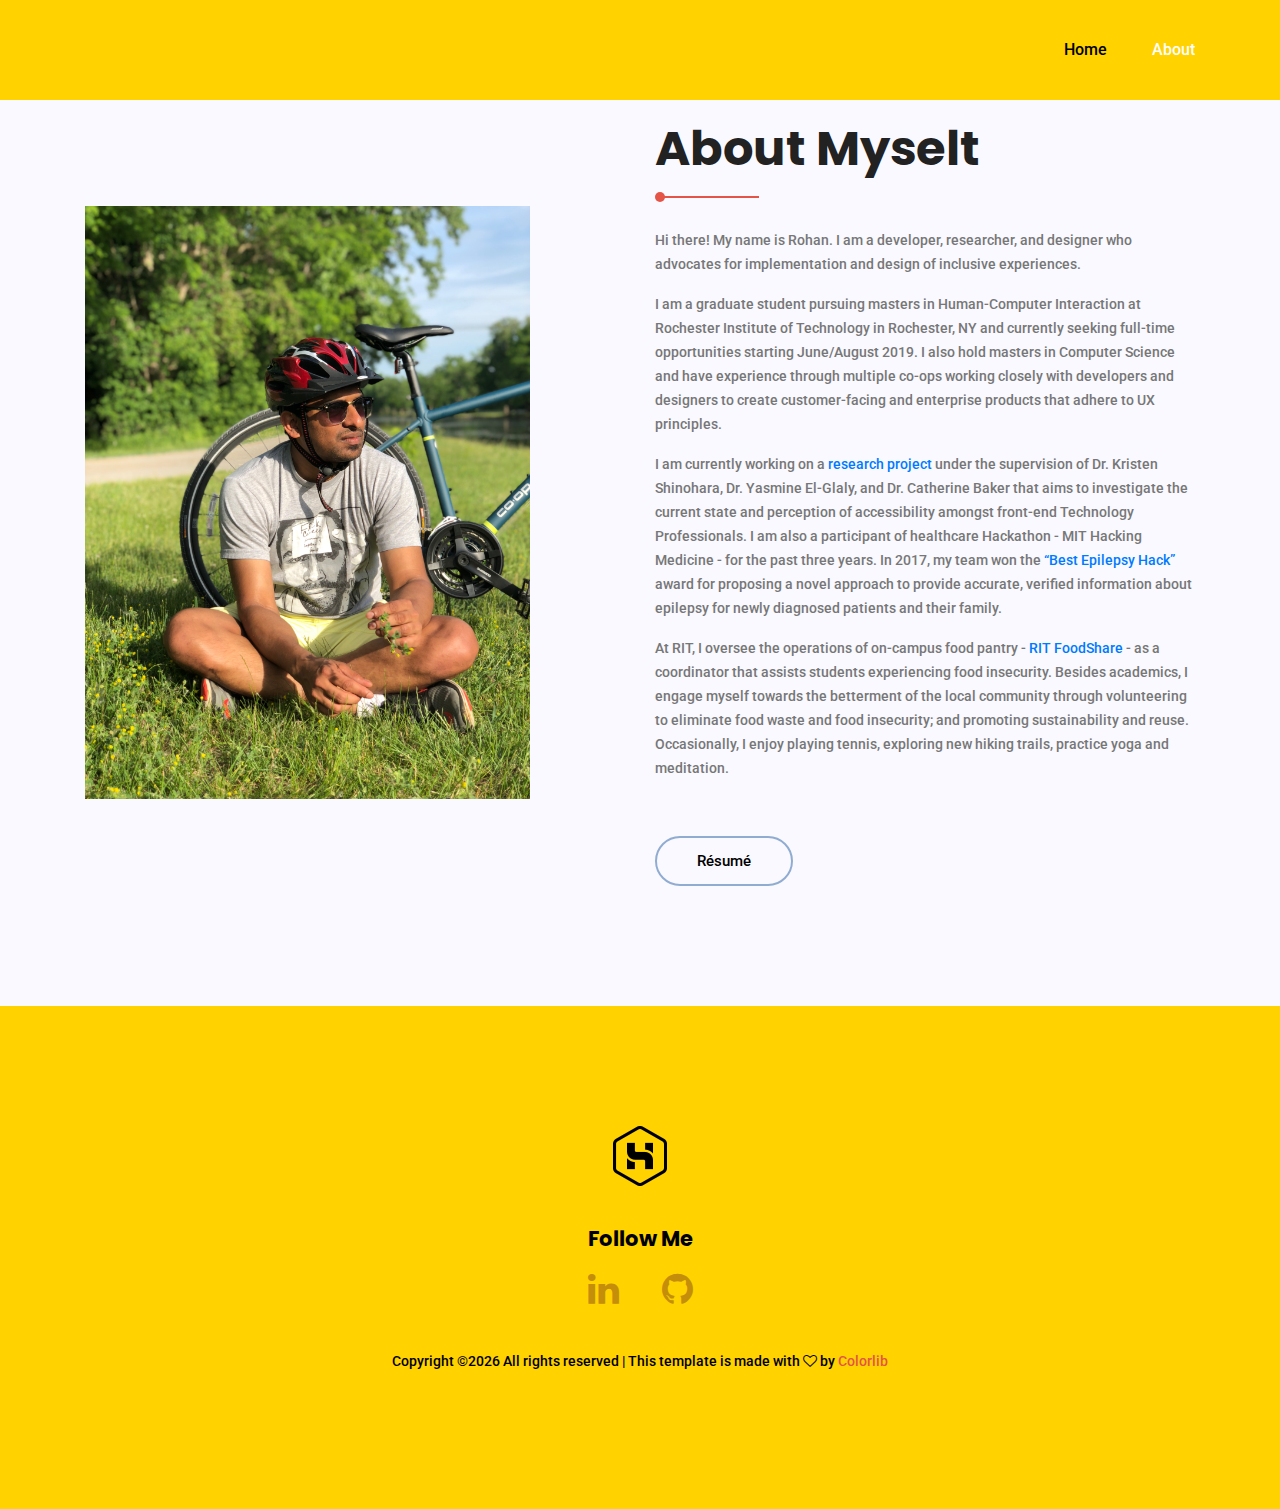
==== about-me.html @ 3e723655 "Homepage and About Me" ====
<!doctype html>
<html lang="en">

<head>
	<!-- Required meta tags -->
	<meta charset="utf-8">
	<meta name="viewport" content="width=device-width, initial-scale=1, shrink-to-fit=no">
	<link rel="icon" href="img/favicon.png" type="image/png">
	<title>About</title>
	<!-- Bootstrap CSS -->
	<link rel="stylesheet" href="css/bootstrap.css">
	<link rel="stylesheet" href="vendors/linericon/style.css">
	<link rel="stylesheet" href="css/font-awesome.min.css">
	<link rel="stylesheet" href="vendors/owl-carousel/owl.carousel.min.css">
	<link rel="stylesheet" href="vendors/lightbox/simpleLightbox.css">
	<link rel="stylesheet" href="vendors/nice-select/css/nice-select.css">
	<link rel="stylesheet" href="vendors/animate-css/animate.css">
	<!-- main css -->
	<link rel="stylesheet" href="css/style.css">
</head>

<body>

	<!--================Header Menu Area =================-->
	<header class="header_area">
		<div class="main_menu">
			<nav class="navbar navbar-expand-lg navbar-light">
				<!-- <div class="single_slide_banner slide_bg2"> -->
				<div class="container">
					<!-- Brand and toggle get grouped for better mobile display -->
					 <!-- <a class="navbar-brand" href="index.html"><img src="img/logo.png" alt=""></a> -->
					<button class="navbar-toggler" type="button" data-toggle="collapse" data-target="#navbarSupportedContent" 
					 aria-controls="navbarSupportedContent" aria-expanded="false" aria-label="Toggle navigation">
						<span class="icon-bar"></span>
						<span class="icon-bar"></span>
						<span class="icon-bar"></span>
					</button>
					<!-- Collect the nav links, forms, and other content for toggling -->
					<div class="collapse navbar-collapse offset" id="navbarSupportedContent">
						<ul class="nav navbar-nav menu_nav justify-content-end">
							<li class="nav-item"><a class="nav-link" href="index.html">Home</a></li>
							<li class="nav-item active"><a class="nav-link" href="about-me.html">About</a></li>
							<!-- <li class="nav-item submenu dropdown">
								<a class="nav-link" href="#">Portfolio</a>
								<ul class="dropdown-menu">
									<li class="nav-item"><a class="nav-link" href="portfolio.html">Portfolio</a></li>
									<li class="nav-item"><a class="nav-link" href="portfolio-details.html">Portrfolio Details</a>
								</ul>
							</li>
							<li class="nav-item submenu dropdown">
								<a href="#" class="nav-link dropdown-toggle" data-toggle="dropdown" role="button" aria-haspopup="true"
								 aria-expanded="false">Pages</a>
								<ul class="dropdown-menu">
									<li class="nav-item"><a class="nav-link" href="elements.html">Elements</a>
								</ul>
							</li>
							<li class="nav-item submenu dropdown">
								<a href="#" class="nav-link dropdown-toggle" data-toggle="dropdown" role="button" aria-haspopup="true"
								 aria-expanded="false">Blog</a>
								<ul class="dropdown-menu">
									<li class="nav-item"><a class="nav-link" href="blog.html">Blog</a></li>
									<li class="nav-item"><a class="nav-link" href="single-blog.html">Blog Details</a></li>
								</ul>
							</li> -->
							<!-- <li class="nav-item"><a class="nav-link" href="contact.html">Contact</a></li> -->
						</ul>
					</div>
				 </div> 
				<!--</div> -->
			</nav>
		</div>
	</header>
	<!--================Header Menu Area =================-->

	<!--================ About Banner Area =================-->
	<!-- <section class="banner_area">
		<div class="banner_inner d-flex align-items-center">
			<div class="container">
				<div class="banner_content text-right">
					<h1>About Me</h1>
					<div class="page_link">
						<a href="index.html">Home</a>
						<a href="about-me.html">About</a>
					</div>
				</div>
			</div>
		</div>
	</section> -->
	<!--================End About Banner Area =================-->

	<!--================ Start About Area =================-->
	<section class="about-area section_gap gray-bg">
		<div class="container">
			<div class="row align-items-center justify-content-between">
				<div class="col-lg-5 about-left">
					<img class="img-fluid" src="img/about-img.jpg" alt="">
				</div>
				<div class="col-lg-6 col-md-12 about-right">
					<div class="main-title text-left">
						<h1>about myselt</h1>
					</div>
					<div class="mb-50 wow fadeIn" data-wow-duration=".8s">
							<p>
									Hi there! My name is Rohan. I am a developer, researcher, and designer who advocates for implementation and design of inclusive experiences. 
								</p>
								<p>
									I am a graduate student pursuing masters in Human-Computer Interaction at Rochester Institute of Technology in Rochester, NY and currently 
									seeking full-time opportunities starting June/August 2019. I also hold masters in Computer Science and have experience through multiple co-ops working 
									closely with developers and designers to create customer-facing and enterprise products that adhere to UX principles. 
								</p>
								<p>
									I am currently working on a <a href="http://bit.ly/a11yindustry">research project</a> under the supervision of Dr. Kristen Shinohara, Dr. Yasmine El-Glaly, and Dr. Catherine Baker 
									that aims to investigate the current state and perception of accessibility amongst front-end Technology Professionals. I am also a participant of healthcare Hackathon - MIT Hacking Medicine - 
									for the past three years. In 2017, my team won the <a href="https://rit.meritpages.com/stories/Rohan-Patel-wins-top-prize-at-MIT-Hacking-Medicine-hackathon-/9133019">“Best Epilepsy Hack”</a> 
									award for proposing a novel approach to provide accurate, verified information about epilepsy for newly diagnosed patients and their family. 
								</p>
								<p>
									At RIT, I oversee the operations of on-campus food pantry - <a href="https://www.rit.edu/studentaffairs/reslife/pages/foodshare">RIT FoodShare</a> - as a coordinator that assists students experiencing food insecurity. 
									Besides academics, I engage myself towards the betterment of the local community through volunteering to eliminate food waste and food insecurity; 
									and promoting sustainability and reuse. Occasionally, I enjoy playing tennis, exploring new hiking trails, practice yoga and meditation.  
								</p>
					</div>
					<a href="#" class="primary-btn">Résumé</a>
				</div>
			</div>
		</div>
	</section>
	<!--================ End About Area =================-->

	<!--================ Start Testimonial Area =================-->

	<!--================ End Testimonial Area =================-->

	<!--================ Start Footer Area =================-->
	<footer class="footer_area section_gap">
		<div class="container">
			<div class="row footer_inner justify-content-center">
				<div class="col-lg-6 text-center">
					<aside class="f_widget social_widget">
						<div class="f_logo">
							<img src="img/logo.png" alt="">
						</div>
						<div class="f_title">
							<h4>Follow Me</h4>
						</div>
						<ul class="list">
							<li><a href="http://linkedin.com/in/rohanspatel"><i class="fa fa-linkedin"></i></a></li>
							<li><a href="https://github.com/patelrohan"><i class="fa fa-github"></i></a></li>
							<!-- <li><a href="#"><i class="fa fa-dribbble"></i></a></li>
							<li><a href="#"><i class="fa fa-behance"></i></a></li> -->
						</ul>
					</aside>
					<div class="copyright">
						<p><!-- Link back to Colorlib can't be removed. Template is licensed under CC BY 3.0. -->
Copyright &copy;<script>document.write(new Date().getFullYear());</script> All rights reserved | This template is made with <i class="fa fa-heart-o" aria-hidden="true"></i> by <a href="https://colorlib.com" target="_blank">Colorlib</a>
<!-- Link back to Colorlib can't be removed. Template is licensed under CC BY 3.0. --></p>
					</div>
				</div>
			</div>
		</div>
	</footer>
	<!--================End Footer Area =================-->




	<!-- Optional JavaScript -->
	<!-- jQuery first, then Popper.js, then Bootstrap JS -->
	<script src="js/jquery-3.2.1.min.js"></script>
	<script src="js/popper.js"></script>
	<script src="js/bootstrap.min.js"></script>
	<script src="js/stellar.js"></script>
	<script src="vendors/lightbox/simpleLightbox.min.js"></script>
	<script src="vendors/nice-select/js/jquery.nice-select.min.js"></script>
	<script src="vendors/isotope/imagesloaded.pkgd.min.js"></script>
	<script src="vendors/isotope/isotope-min.js"></script>
	<script src="vendors/owl-carousel/owl.carousel.min.js"></script>
	<script src="js/jquery.ajaxchimp.min.js"></script>
	<script src="js/mail-script.js"></script>
	<script src="js/theme.js"></script>
</body>

</html>
---- vendors/linericon/style.css ----
@font-face {
	font-family: 'Linearicons-Free';
	src:url('fonts/Linearicons-Free.eot?w118d');
	src:url('fonts/Linearicons-Free.eot?#iefixw118d') format('embedded-opentype'),
		url('fonts/Linearicons-Free.woff2?w118d') format('woff2'),
		url('fonts/Linearicons-Free.woff?w118d') format('woff'),
		url('fonts/Linearicons-Free.ttf?w118d') format('truetype'),
		url('fonts/Linearicons-Free.svg?w118d#Linearicons-Free') format('svg');
	font-weight: normal;
	font-style: normal;
}

.lnr {
	font-family: 'Linearicons-Free';
	speak: none;
	font-style: normal;
	font-weight: normal;
	font-variant: normal;
	text-transform: none;
	line-height: 1;

	/* Better Font Rendering =========== */
	-webkit-font-smoothing: antialiased;
	-moz-osx-font-smoothing: grayscale;
}

.lnr-home:before {
	content: "\e800";
}
.lnr-apartment:before {
	content: "\e801";
}
.lnr-pencil:before {
	content: "\e802";
}
.lnr-magic-wand:before {
	content: "\e803";
}
.lnr-drop:before {
	content: "\e804";
}
.lnr-lighter:before {
	content: "\e805";
}
.lnr-poop:before {
	content: "\e806";
}
.lnr-sun:before {
	content: "\e807";
}
.lnr-moon:before {
	content: "\e808";
}
.lnr-cloud:before {
	content: "\e809";
}
.lnr-cloud-upload:before {
	content: "\e80a";
}
.lnr-cloud-download:before {
	content: "\e80b";
}
.lnr-cloud-sync:before {
	content: "\e80c";
}
.lnr-cloud-check:before {
	content: "\e80d";
}
.lnr-database:before {
	content: "\e80e";
}
.lnr-lock:before {
	content: "\e80f";
}
.lnr-cog:before {
	content: "\e810";
}
.lnr-trash:before {
	content: "\e811";
}
.lnr-dice:before {
	content: "\e812";
}
.lnr-heart:before {
	content: "\e813";
}
.lnr-star:before {
	content: "\e814";
}
.lnr-star-half:before {
	content: "\e815";
}
.lnr-star-empty:before {
	content: "\e816";
}
.lnr-flag:before {
	content: "\e817";
}
.lnr-envelope:before {
	content: "\e818";
}
.lnr-paperclip:before {
	content: "\e819";
}
.lnr-inbox:before {
	content: "\e81a";
}
.lnr-eye:before {
	content: "\e81b";
}
.lnr-printer:before {
	content: "\e81c";
}
.lnr-file-empty:before {
	content: "\e81d";
}
.lnr-file-add:before {
	content: "\e81e";
}
.lnr-enter:before {
	content: "\e81f";
}
.lnr-exit:before {
	content: "\e820";
}
.lnr-graduation-hat:before {
	content: "\e821";
}
.lnr-license:before {
	content: "\e822";
}
.lnr-music-note:before {
	content: "\e823";
}
.lnr-film-play:before {
	content: "\e824";
}
.lnr-camera-video:before {
	content: "\e825";
}
.lnr-camera:before {
	content: "\e826";
}
.lnr-picture:before {
	content: "\e827";
}
.lnr-book:before {
	content: "\e828";
}
.lnr-bookmark:before {
	content: "\e829";
}
.lnr-user:before {
	content: "\e82a";
}
.lnr-users:before {
	content: "\e82b";
}
.lnr-shirt:before {
	content: "\e82c";
}
.lnr-store:before {
	content: "\e82d";
}
.lnr-cart:before {
	content: "\e82e";
}
.lnr-tag:before {
	content: "\e82f";
}
.lnr-phone-handset:before {
	content: "\e830";
}
.lnr-phone:before {
	content: "\e831";
}
.lnr-pushpin:before {
	content: "\e832";
}
.lnr-map-marker:before {
	content: "\e833";
}
.lnr-map:before {
	content: "\e834";
}
.lnr-location:before {
	content: "\e835";
}
.lnr-calendar-full:before {
	content: "\e836";
}
.lnr-keyboard:before {
	content: "\e837";
}
.lnr-spell-check:before {
	content: "\e838";
}
.lnr-screen:before {
	content: "\e839";
}
.lnr-smartphone:before {
	content: "\e83a";
}
.lnr-tablet:before {
	content: "\e83b";
}
.lnr-laptop:before {
	content: "\e83c";
}
.lnr-laptop-phone:before {
	content: "\e83d";
}
.lnr-power-switch:before {
	content: "\e83e";
}
.lnr-bubble:before {
	content: "\e83f";
}
.lnr-heart-pulse:before {
	content: "\e840";
}
.lnr-construction:before {
	content: "\e841";
}
.lnr-pie-chart:before {
	content: "\e842";
}
.lnr-chart-bars:before {
	content: "\e843";
}
.lnr-gift:before {
	content: "\e844";
}
.lnr-diamond:before {
	content: "\e845";
}
.lnr-linearicons:before {
	content: "\e846";
}
.lnr-dinner:before {
	content: "\e847";
}
.lnr-coffee-cup:before {
	content: "\e848";
}
.lnr-leaf:before {
	content: "\e849";
}
.lnr-paw:before {
	content: "\e84a";
}
.lnr-rocket:before {
	content: "\e84b";
}
.lnr-briefcase:before {
	content: "\e84c";
}
.lnr-bus:before {
	content: "\e84d";
}
.lnr-car:before {
	content: "\e84e";
}
.lnr-train:before {
	content: "\e84f";
}
.lnr-bicycle:before {
	content: "\e850";
}
.lnr-wheelchair:before {
	content: "\e851";
}
.lnr-select:before {
	content: "\e852";
}
.lnr-earth:before {
	content: "\e853";
}
.lnr-smile:before {
	content: "\e854";
}
.lnr-sad:before {
	content: "\e855";
}
.lnr-neutral:before {
	content: "\e856";
}
.lnr-mustache:before {
	content: "\e857";
}
.lnr-alarm:before {
	content: "\e858";
}
.lnr-bullhorn:before {
	content: "\e859";
}
.lnr-volume-high:before {
	content: "\e85a";
}
.lnr-volume-medium:before {
	content: "\e85b";
}
.lnr-volume-low:before {
	content: "\e85c";
}
.lnr-volume:before {
	content: "\e85d";
}
.lnr-mic:before {
	content: "\e85e";
}
.lnr-hourglass:before {
	content: "\e85f";
}
.lnr-undo:before {
	content: "\e860";
}
.lnr-redo:before {
	content: "\e861";
}
.lnr-sync:before {
	content: "\e862";
}
.lnr-history:before {
	content: "\e863";
}
.lnr-clock:before {
	content: "\e864";
}
.lnr-download:before {
	content: "\e865";
}
.lnr-upload:before {
	content: "\e866";
}
.lnr-enter-down:before {
	content: "\e867";
}
.lnr-exit-up:before {
	content: "\e868";
}
.lnr-bug:before {
	content: "\e869";
}
.lnr-code:before {
	content: "\e86a";
}
.lnr-link:before {
	content: "\e86b";
}
.lnr-unlink:before {
	content: "\e86c";
}
.lnr-thumbs-up:before {
	content: "\e86d";
}
.lnr-thumbs-down:before {
	content: "\e86e";
}
.lnr-magnifier:before {
	content: "\e86f";
}
.lnr-cross:before {
	content: "\e870";
}
.lnr-menu:before {
	content: "\e871";
}
.lnr-list:before {
	content: "\e872";
}
.lnr-chevron-up:before {
	content: "\e873";
}
.lnr-chevron-down:before {
	content: "\e874";
}
.lnr-chevron-left:before {
	content: "\e875";
}
.lnr-chevron-right:before {
	content: "\e876";
}
.lnr-arrow-up:before {
	content: "\e877";
}
.lnr-arrow-down:before {
	content: "\e878";
}
.lnr-arrow-left:before {
	content: "\e879";
}
.lnr-arrow-right:before {
	content: "\e87a";
}
.lnr-move:before {
	content: "\e87b";
}
.lnr-warning:before {
	content: "\e87c";
}
.lnr-question-circle:before {
	content: "\e87d";
}
.lnr-menu-circle:before {
	content: "\e87e";
}
.lnr-checkmark-circle:before {
	content: "\e87f";
}
.lnr-cross-circle:before {
	content: "\e880";
}
.lnr-plus-circle:before {
	content: "\e881";
}
.lnr-circle-minus:before {
	content: "\e882";
}
.lnr-arrow-up-circle:before {
	content: "\e883";
}
.lnr-arrow-down-circle:before {
	content: "\e884";
}
.lnr-arrow-left-circle:before {
	content: "\e885";
}
.lnr-arrow-right-circle:before {
	content: "\e886";
}
.lnr-chevron-up-circle:before {
	content: "\e887";
}
.lnr-chevron-down-circle:before {
	content: "\e888";
}
.lnr-chevron-left-circle:before {
	content: "\e889";
}
.lnr-chevron-right-circle:before {
	content: "\e88a";
}
.lnr-crop:before {
	content: "\e88b";
}
.lnr-frame-expand:before {
	content: "\e88c";
}
.lnr-frame-contract:before {
	content: "\e88d";
}
.lnr-layers:before {
	content: "\e88e";
}
.lnr-funnel:before {
	content: "\e88f";
}
.lnr-text-format:before {
	content: "\e890";
}
.lnr-text-format-remove:before {
	content: "\e891";
}
.lnr-text-size:before {
	content: "\e892";
}
.lnr-bold:before {
	content: "\e893";
}
.lnr-italic:before {
	content: "\e894";
}
.lnr-underline:before {
	content: "\e895";
}
.lnr-strikethrough:before {
	content: "\e896";
}
.lnr-highlight:before {
	content: "\e897";
}
.lnr-text-align-left:before {
	content: "\e898";
}
.lnr-text-align-center:before {
	content: "\e899";
}
.lnr-text-align-right:before {
	content: "\e89a";
}
.lnr-text-align-justify:before {
	content: "\e89b";
}
.lnr-line-spacing:before {
	content: "\e89c";
}
.lnr-indent-increase:before {
	content: "\e89d";
}
.lnr-indent-decrease:before {
	content: "\e89e";
}
.lnr-pilcrow:before {
	content: "\e89f";
}
.lnr-direction-ltr:before {
	content: "\e8a0";
}
.lnr-direction-rtl:before {
	content: "\e8a1";
}
.lnr-page-break:before {
	content: "\e8a2";
}
.lnr-sort-alpha-asc:before {
	content: "\e8a3";
}
.lnr-sort-amount-asc:before {
	content: "\e8a4";
}
.lnr-hand:before {
	content: "\e8a5";
}
.lnr-pointer-up:before {
	content: "\e8a6";
}
.lnr-pointer-right:before {
	content: "\e8a7";
}
.lnr-pointer-down:before {
	content: "\e8a8";
}
.lnr-pointer-left:before {
	content: "\e8a9";
}
---- vendors/lightbox/simpleLightbox.css ----
.slbOverlay, .slbWrapOuter, .slbWrap {
  position: fixed;
  top: 0;
  right: 0;
  bottom: 0;
  left: 0;
}

.slbOverlay {
  overflow: hidden;
  z-index: 2000;
  background-color: #000;
  opacity: 0.7;
  filter: alpha(opacity=70);
  -webkit-animation: slbOverlay 0.5s;
  -moz-animation: slbOverlay 0.5s;
  animation: slbOverlay 0.5s;
}

.slbWrapOuter {
  overflow-x: hidden;
  overflow-y: auto;
  z-index: 2010;
}

.slbWrap {
  position: absolute;
  text-align: center;
}

.slbWrap:before {
  content: "";
  display: inline-block;
  height: 100%;
  vertical-align: middle;
}

.slbContentOuter {
  display: inline-block;
  vertical-align: middle;
  margin: 0px auto;
  padding: 0 1em;
  box-sizing: border-box;
  z-index: 2020;
  text-align: left;
  max-width: 100%;
}

.slbContentEl .slbContentOuter {
  padding: 5em 1em;
}

.slbContent {
  position: relative;
}

.slbContentEl .slbContent {
  -webkit-animation: slbEnter 0.3s;
  -moz-animation: slbEnter 0.3s;
  animation: slbEnter 0.3s;
  background-color: #fff;
  box-shadow: 0 0.2em 1em rgba(0, 0, 0, 0.4);
}

.slbImageWrap {
  -webkit-animation: slbEnter 0.3s;
  -moz-animation: slbEnter 0.3s;
  animation: slbEnter 0.3s;
  position: relative;
}

.slbImageWrap:after {
  content: "";
  position: absolute;
  left: 0;
  right: 0;
  top: 5em;
  bottom: 5em;
  display: block;
  z-index: -1;
  box-shadow: 0 0.2em 1em rgba(0, 0, 0, 0.6);
  background-color: #FFF;
}

.slbImage {
  width: auto;
  max-width: 100%;
  height: auto;
  display: block;
  line-height: 0;
  box-sizing: border-box;
  padding: 5em 0;
  margin: 0 auto;
}

.slbCaption {
  display: inline-block;
  max-width: 100%;
  overflow: hidden;
  text-overflow: ellipsis;
  white-space: nowrap;
  word-wrap: normal;
  font-size: 1.4em;
  position: absolute;
  left: 0;
  right: 0;
  bottom: 0;
  padding: 0.71429em 0;
  color: #fff;
  color: rgba(255, 255, 255, 0.7);
  text-align: center;
}

.slbCloseBtn, .slbArrow {
  margin: 0;
  padding: 0;
  border: 0;
  cursor: pointer;
  background: none;
}

.slbCloseBtn::-moz-focus-inner, .slbArrow::-moz-focus-inner {
  padding: 0;
  border: 0;
}

.slbCloseBtn:hover, .slbArrow:hover {
  opacity: 0.5;
}

.slbCloseBtn:active, .slbArrow:active {
  opacity: 0.8;
}

.slbCloseBtn {
  -webkit-animation: slbEnter 0.3s;
  -moz-animation: slbEnter 0.3s;
  animation: slbEnter 0.3s;
  font-size: 3em;
  width: 1.66667em;
  height: 1.66667em;
  line-height: 1.66667em;
  position: absolute;
  right: -0.33333em;
  top: 0;
  color: #fff;
  color: rgba(255, 255, 255, 0.7);
  text-align: center;
    outline: none;
    box-shadow: none;
}

.slbLoading .slbCloseBtn {
  display: none;
}

.slbLoadingText {
  font-size: 1.4em;
  color: #fff;
  color: rgba(255, 255, 255, 0.9);
}

.slbArrows {
  position: fixed;
  top: 50%;
  left: 0;
  right: 0;
}

.slbLoading .slbArrows {
  display: none;
}

.slbArrow {
  position: absolute;
  top: 50%;
  margin-top: -5em;
  width: 5em;
  height: 10em;
  opacity: 0.7;
  text-indent: -999em;
  overflow: hidden;
    outline: none;
    box-shadow: none;
}

.slbArrow:before {
  content: "";
  position: absolute;
  top: 50%;
  left: 50%;
  margin: -0.8em 0 0 -0.8em;
  border: 0.8em solid transparent;
}

.slbArrow.next {
  right: 0;
}

.slbArrow.next:before {
  border-left-color: #fff;
}

.slbArrow.prev {
  left: 0;
}

.slbArrow.prev:before {
  border-right-color: #fff;
}

.slbIframeCont {
  width: 80em;
  height: 0;
  overflow: hidden;
  padding-top: 56.25%;
  margin: 5em 0;
}

.slbIframe {
  position: absolute;
  top: 0;
  left: 0;
  width: 100%;
  height: 100%;
  box-shadow: 0 0.2em 1em rgba(0, 0, 0, 0.6);
  background: #000;
}

@-webkit-keyframes slbOverlay {
  from {
    opacity: 0;
  }
  to {
    opacity: 0.7;
  }
}

@-moz-keyframes slbOverlay {
  from {
    opacity: 0;
  }
  to {
    opacity: 0.7;
  }
}

@keyframes slbOverlay {
  from {
    opacity: 0;
  }
  to {
    opacity: 0.7;
  }
}

@-webkit-keyframes slbEnter {
  from {
    opacity: 0;
    -webkit-transform: translate3d(0, -1em, 0);
  }
  to {
    opacity: 1;
    -webkit-transform: translate3d(0, 0, 0);
  }
}

@-moz-keyframes slbEnter {
  from {
    opacity: 0;
    -moz-transform: translate3d(0, -1em, 0);
  }
  to {
    opacity: 1;
    -moz-transform: translate3d(0, 0, 0);
  }
}

@keyframes slbEnter {
  from {
    opacity: 0;
    -webkit-transform: translate3d(0, -1em, 0);
    -moz-transform: translate3d(0, -1em, 0);
    -ms-transform: translate3d(0, -1em, 0);
    -o-transform: translate3d(0, -1em, 0);
    transform: translate3d(0, -1em, 0);
  }
  to {
    opacity: 1;
    -webkit-transform: translate3d(0, 0, 0);
    -moz-transform: translate3d(0, 0, 0);
    -ms-transform: translate3d(0, 0, 0);
    -o-transform: translate3d(0, 0, 0);
    transform: translate3d(0, 0, 0);
  }
}
---- vendors/nice-select/css/nice-select.css ----
.nice-select {
  -webkit-tap-highlight-color: transparent;
  background-color: #fff;
  border-radius: 5px;
  border: solid 1px #e8e8e8;
  box-sizing: border-box;
  clear: both;
  cursor: pointer;
  display: block;
  float: left;
  font-family: inherit;
  font-size: 14px;
  font-weight: normal;
  height: 42px;
  line-height: 40px;
  outline: none;
  padding-left: 18px;
  padding-right: 30px;
  position: relative;
  text-align: left !important;
  -webkit-transition: all 0.2s ease-in-out;
  transition: all 0.2s ease-in-out;
  -webkit-user-select: none;
     -moz-user-select: none;
      -ms-user-select: none;
          user-select: none;
  white-space: nowrap;
  width: auto; }
  .nice-select:hover {
    border-color: #dbdbdb; }
  .nice-select:active, .nice-select.open, .nice-select:focus {
    border-color: #999; }
  .nice-select:after {
    border-bottom: 2px solid #999;
    border-right: 2px solid #999;
    content: '';
    display: block;
    height: 5px;
    margin-top: -4px;
    pointer-events: none;
    position: absolute;
    right: 12px;
    top: 50%;
    -webkit-transform-origin: 66% 66%;
        -ms-transform-origin: 66% 66%;
            transform-origin: 66% 66%;
    -webkit-transform: rotate(45deg);
        -ms-transform: rotate(45deg);
            transform: rotate(45deg);
    -webkit-transition: all 0.15s ease-in-out;
    transition: all 0.15s ease-in-out;
    width: 5px; }
  .nice-select.open:after {
    -webkit-transform: rotate(-135deg);
        -ms-transform: rotate(-135deg);
            transform: rotate(-135deg); }
  .nice-select.open .list {
    opacity: 1;
    pointer-events: auto;
    -webkit-transform: scale(1) translateY(0);
        -ms-transform: scale(1) translateY(0);
            transform: scale(1) translateY(0); }
  .nice-select.disabled {
    border-color: #ededed;
    color: #999;
    pointer-events: none; }
    .nice-select.disabled:after {
      border-color: #cccccc; }
  .nice-select.wide {
    width: 100%; }
    .nice-select.wide .list {
      left: 0 !important;
      right: 0 !important; }
  .nice-select.right {
    float: right; }
    .nice-select.right .list {
      left: auto;
      right: 0; }
  .nice-select.small {
    font-size: 12px;
    height: 36px;
    line-height: 34px; }
    .nice-select.small:after {
      height: 4px;
      width: 4px; }
    .nice-select.small .option {
      line-height: 34px;
      min-height: 34px; }
  .nice-select .list {
    background-color: #fff;
    border-radius: 5px;
    box-shadow: 0 0 0 1px rgba(68, 68, 68, 0.11);
    box-sizing: border-box;
    margin-top: 4px;
    opacity: 0;
    overflow: hidden;
    padding: 0;
    pointer-events: none;
    position: absolute;
    top: 100%;
    left: 0;
    -webkit-transform-origin: 50% 0;
        -ms-transform-origin: 50% 0;
            transform-origin: 50% 0;
    -webkit-transform: scale(0.75) translateY(-21px);
        -ms-transform: scale(0.75) translateY(-21px);
            transform: scale(0.75) translateY(-21px);
    -webkit-transition: all 0.2s cubic-bezier(0.5, 0, 0, 1.25), opacity 0.15s ease-out;
    transition: all 0.2s cubic-bezier(0.5, 0, 0, 1.25), opacity 0.15s ease-out;
    z-index: 9; }
    .nice-select .list:hover .option:not(:hover) {
      background-color: transparent !important; }
  .nice-select .option {
    cursor: pointer;
    font-weight: 400;
    line-height: 40px;
    list-style: none;
    min-height: 40px;
    outline: none;
    padding-left: 18px;
    padding-right: 29px;
    text-align: left;
    -webkit-transition: all 0.2s;
    transition: all 0.2s; }
    .nice-select .option:hover, .nice-select .option.focus, .nice-select .option.selected.focus {
      background-color: #f6f6f6; }
    .nice-select .option.selected {
      font-weight: bold; }
    .nice-select .option.disabled {
      background-color: transparent;
      color: #999;
      cursor: default; }

.no-csspointerevents .nice-select .list {
  display: none; }

.no-csspointerevents .nice-select.open .list {
  display: block; }
---- css/style.css ----
/*----------------------------------------------------
@File: Default Styles
@Author: SPONDON IT

This file contains the styling for the actual theme, this
is the file you need to edit to change the look of the
theme.
---------------------------------------------------- */
/*=====================================================================
@Template Name: HostHub Construction 
@Developed By: Naim Lasker
Author E-mail: naimlasker@gmail.com

=====================================================================*/
/*----------------------------------------------------*/
/*font Variables*/
/*Color Variables*/
/*=================== fonts ====================*/
@import url("https://fonts.googleapis.com/css?family=Poppins:700|Roboto:400,500,500i");
/*---------------------------------------------------- */
/*----------------------------------------------------*/
/* Medium Layout: 1280px */
/* Tablet Layout: 768px */
/* Mobile Layout: 320px */
/* Wide Mobile Layout: 480px */
/*---------------------------------------------------- */
/*----------------------------------------------------*/
body {
  line-height: 24px;
  font-size: 14px;
  font-family: "Roboto", sans-serif;
  font-weight: 500;
  color: #777777; }
  body.elements {
    font-weight: 400; }

html,
body {
  height: 100%; }

h1,
h2,
h3,
h4,
h5,
h6 {
  font-family: "Poppins", sans-serif;
  font-weight: 700; }

.list {
  list-style: none;
  margin: 0px;
  padding: 0px; }

a {
  text-decoration: none;
  transition: all 0.3s ease-in-out; }
  a:hover, a:focus {
    text-decoration: none;
    outline: none; }

button:focus {
  outline: none;
  box-shadow: none; }

.mt-20 {
  margin-top: 20px; }

.mt-25 {
  margin-top: 25px; }

.p0 {
  padding-left: 0px;
  padding-right: 0px; }

/*---------------------------------------------------- */
/*----------------------------------------------------*/
.section_gap {
  padding: 120px 0; }
  @media (max-width: 991px) {
    .section_gap {
      padding: 80px 0; } }

.section_gap_top {
  padding-top: 120px; }
  @media (max-width: 991px) {
    .section_gap_top {
      padding-top: 80px; } }

.section_gap_bottom {
  padding-bottom: 120px; }
  @media (max-width: 991px) {
    .section_gap_bottom {
      padding-bottom: 80px; } }

.gray-bg {
  background: #f9f9ff; }

/* Main Title Area css
============================================================================================ */
.main-title {
  text-align: center;
  margin-bottom: 75px; }
  @media (max-width: 767px) {
    .main-title {
      margin-bottom: 40px; } }
  .main-title h1 {
    font-family: "Poppins", sans-serif;
    font-size: 48px;
    color: #222222;
    font-weight: 700;
    margin-bottom: 20px;
    padding-bottom: 15px;
    text-transform: capitalize;
    position: relative; }
    @media (max-width: 767px) {
      .main-title h1 {
        font-size: 36px;
        padding-bottom: 0px !important; } }
    .main-title h1:before {
      position: absolute;
      left: 50%;
      bottom: 0;
      height: 2px;
      width: 100px;
      content: "";
      background: #e45447;
      margin-left: -50px; }
      @media (max-width: 767px) {
        .main-title h1:before {
          display: none; } }
    .main-title h1:after {
      position: absolute;
      left: 50%;
      bottom: -4px;
      height: 10px;
      width: 10px;
      content: "";
      background: #e45447;
      margin-left: -5px;
      border-radius: 50%; }
      @media (max-width: 767px) {
        .main-title h1:after {
          display: none; } }
  .main-title p {
    font-size: 15px;
    font-family: "Roboto", sans-serif;
    line-height: 26px;
    color: #777777;
    margin-bottom: 0px;
    margin: auto; }

/* End Main Title Area css
============================================================================================ */
.primary-btn {
  display: inline-block;
  color: #000;
  font-family: "Roboto", sans-serif;
  font-size: 15px;
  font-weight: 500;
  line-height: 46px;
  padding: 0 40px;
  outline: none !important;
  text-align: center;
  text-transform: capitalize;
  border: 2px solid #90acd1;
  border-radius: 50px;
  cursor: pointer;
  -webkit-transition: all 0.4s ease 0s;
  -moz-transition: all 0.4s ease 0s;
  -o-transition: all 0.4s ease 0s;
  transition: all 0.4s ease 0s; }
  .primary-btn:hover {
    background: #e45447;
    color: #fff;
    border: 2px solid transparent; }

/*---------------------------------------------------- */
/*----------------------------------------------------*/
/*--------------------------------------------------------------
# Header
--------------------------------------------------------------*/
.header_area {
  position: absolute;
  width: 100%;
  top: 0;
  left: 0;
  z-index: 9999;
  background: transparent; }
  .header_area .navbar-brand {
    margin-right: 30px; }
  .header_area .menu_nav {
    width: 100%; }
  .header_area .navbar {
    background: #ffd200;
    padding: 0px;
    border: 0px;
    border-radius: 0px;
    width: 100%; }
    .header_area .navbar .nav .nav-item {
      margin-right: 45px; }
      .header_area .navbar .nav .nav-item .nav-link {
        font: 500 12px/100px "Roboto", sans-serif;
        text-transform: capitalize;
        color: #000;
        padding: 0px;
        display: inline-block;
        font-size: 16px; }
        .header_area .navbar .nav .nav-item .nav-link:after {
          display: none; }
      .header_area .navbar .nav .nav-item:hover .nav-link, .header_area .navbar .nav .nav-item.active .nav-link {
        color: #ffffff; }
      .header_area .navbar .nav .nav-item.submenu {
        position: relative; }
        .header_area .navbar .nav .nav-item.submenu ul {
          border: none;
          padding: 0px;
          border-radius: 0px;
          box-shadow: none;
          margin: 0px;
          background: #ffd200; }
          @media (min-width: 992px) {
            .header_area .navbar .nav .nav-item.submenu ul {
              position: absolute;
              top: 120%;
              left: 0px;
              min-width: 200px;
              text-align: left;
              opacity: 0;
              transition: all 300ms ease-in;
              visibility: hidden;
              display: block;
              border: none;
              padding: 0px;
              border-radius: 0px;
              box-shadow: 0px 10px 30px 0px rgba(0, 0, 0, 0.4); } }
          .header_area .navbar .nav .nav-item.submenu ul:before {
            content: "";
            width: 0;
            height: 0;
            border-style: solid;
            border-width: 10px 10px 0 10px;
            border-color: #eeeeee transparent transparent transparent;
            position: absolute;
            right: 24px;
            top: 45px;
            z-index: 3;
            opacity: 0;
            transition: all 400ms linear; }
          .header_area .navbar .nav .nav-item.submenu ul .nav-item {
            display: block;
            float: none;
            margin-right: 0px;
            border-bottom: 1px solid #ededed;
            margin-left: 0px;
            transition: all 0.4s linear; }
            .header_area .navbar .nav .nav-item.submenu ul .nav-item .nav-link {
              line-height: 45px;
              color: #222222;
              padding: 0px 30px;
              transition: all 150ms linear;
              display: block;
              margin-right: 0px; }
            .header_area .navbar .nav .nav-item.submenu ul .nav-item:last-child {
              border-bottom: none; }
            .header_area .navbar .nav .nav-item.submenu ul .nav-item:hover .nav-link {
              background: #e45447;
              color: #fff; }
        @media (min-width: 992px) {
          .header_area .navbar .nav .nav-item.submenu:hover ul {
            visibility: visible;
            opacity: 1;
            top: 100%; } }
        .header_area .navbar .nav .nav-item.submenu:hover ul .nav-item {
          margin-top: 0px; }
      .header_area .navbar .nav .nav-item:last-child {
        margin-right: 0px; }
  .header_area.navbar_fixed .main_menu {
    position: fixed;
    width: 100%;
    top: -70px;
    left: 0;
    right: 0;
    background: #ffd200;
    transform: translateY(70px);
    transition: transform 500ms ease, background 500ms ease;
    -webkit-transition: transform 500ms ease, background 500ms ease;
    box-shadow: 0px 3px 16px 0px rgba(0, 0, 0, 0.1); }
    .header_area.navbar_fixed .main_menu .navbar .nav .nav-item .nav-link {
      line-height: 70px; }
  @media (min-width: 992px) {
    .header_area.white_menu .navbar .navbar-brand img {
      display: none; }
      .header_area.white_menu .navbar .navbar-brand img + img {
        display: inline-block; } }
  @media (max-width: 991px) {
    .header_area.white_menu .navbar .navbar-brand img {
      display: inline-block; }
      .header_area.white_menu .navbar .navbar-brand img + img {
        display: none; } }
  .header_area.white_menu .navbar .nav .nav-item .nav-link {
    color: #fff; }
  .header_area.white_menu.navbar_fixed .main_menu .navbar .navbar-brand img {
    display: inline-block; }
    .header_area.white_menu.navbar_fixed .main_menu .navbar .navbar-brand img + img {
      display: none; }
  .header_area.white_menu.navbar_fixed .main_menu .navbar .nav .nav-item .nav-link {
    line-height: 70px;
    color: #222222; }

/*---------------------------------------------------- */
/*----------------------------------------------------*/
/* Home Banner Area css
============================================================================================ */
.banner-area .single_slide_banner {
  background-size: cover;
  background-repeat: no-repeat; }
.banner-area .slide_bg1 {
   background: url(../img/banner/common-banner.jpg); } 
  /* background: #EF884F} */
  /* background:#ffd200} */
.banner-area .slide_bg2 {
  background: #ffd200 }
.banner-area .slide_bg3 {
  background: url(../img/banner/common-banner.jpg); }
@media (max-width: 991px) {
  .banner-area .fullscreen {
    height: 600px !important; } }

.banner-content {
  text-align: left; }
  @media (max-width: 1680px) {
    .banner-content {
      text-align: center; } }
  @media (max-width: 680px) {
    .banner-content {
      padding: 48px 20px;
      background: #fff;
      margin: 0 15px; } }
  .banner-content .primary-btn {
    background: #e45447;
    border: 2px solid transparent;
    color: #fff; }
    .banner-content .primary-btn:hover {
      background: transparent;
      border-color: #e45447;
      color: #000; }
  .banner-content h1 {
    color: #000;
    font-size: 60px;
    font-weight: 700;
    margin-bottom: 20px; }
    @media (max-width: 991px) {
      .banner-content h1 {
        font-size: 40px; } }
  .banner-content h3 {
    font-size: 30px;
    font-family: "Roboto", sans-serif;
    font-weight: 400;
    color: #000;
    margin-bottom: 30px; }
    @media (max-width: 991px) {
      .banner-content h3 {
        font-size: 20px; } }

/* End Home Banner Area css
============================================================================================ */
.banner_area {
  position: relative;
  z-index: 1;
  min-height: 400px; }
  .banner_area .banner_inner {
    position: relative;
    overflow: hidden;
    width: 100%;
    min-height: 400px;
    /* background-image: url(../img/banner/common-banner.jpg); */
    background-size: cover;
    z-index: 1; }
    .banner_area .banner_inner .banner_content h1 {
      color: #000;
      font-size: 60px;
      margin-bottom: 20px;
      text-transform: capitalize;
      font-weight: 700; }
    .banner_area .banner_inner .banner_content .page_link {
      display: inline-block;
      border: 2px solid #000;
      border-radius: 50px;
      padding: 0px 20px;
      line-height: 46px; }
      .banner_area .banner_inner .banner_content .page_link a {
        font-size: 14px;
        color: #000;
        font-family: "Roboto", sans-serif;
        margin-right: 14px;
        position: relative; }
        .banner_area .banner_inner .banner_content .page_link a:before {
          position: absolute;
          content: "";
          height: 200%;
          width: 1px;
          right: -10px;
          top: 54%;
          background: #000;
          -webkit-transform: translateY(-50%);
          -moz-transform: translateY(-50%);
          -ms-transform: translateY(-50%);
          -o-transform: translateY(-50%);
          transform: translateY(-50%); }
        .banner_area .banner_inner .banner_content .page_link a:last-child {
          margin-right: 0px; }
          .banner_area .banner_inner .banner_content .page_link a:last-child:before {
            display: none; }

/* End Home Banner Area css
============================================================================================ */
/*---------------------------------------------------- */
/*----------------------------------------------------*/
/* Projects Area css
============================================================================================ */
.projects_fillter {
  background: #ffd200; }
  .projects_fillter .filter {
    position: relative;
    text-align: center;
    margin-bottom: 50px;
    padding: 13px 0; }
    @media (max-width: 575px) {
      .projects_fillter .filter {
        padding: 13px; } }
    .projects_fillter .filter:after {
      position: absolute;
      left: 2%;
      bottom: -10px;
      height: 100%;
      width: 96%;
      content: "";
      background: #ffe6db;
      z-index: -1; }
    .projects_fillter .filter li {
      display: inline-block;
      margin-right: 30px;
      font-size: 12px;
      color: #000;
      text-transform: uppercase;
      cursor: pointer; }
      .projects_fillter .filter li:last-child {
        margin-right: 0px; }
      .projects_fillter .filter li.active, .projects_fillter .filter li:hover {
        color: #e45447; }

.projects_inner {
  margin-bottom: -30px; }

.projects_item {
  position: relative;
  border-radius: 5px;
  overflow: hidden;
  margin-bottom: 30px; }
  .projects_item:before {
    content: "";
    background: #000;
    position: absolute;
    left: 0px;
    top: 0px;
    width: 100%;
    height: 100%;
    opacity: 0;
    transition: all 300ms ease; }
  .projects_item .projects_text {
    position: absolute;
    width: 100%;
    left: 50%;
    bottom: 0px;
    -webkit-transform: translateX(-50%);
    -moz-transform: translateX(-50%);
    -ms-transform: translateX(-50%);
    -o-transform: translateX(-50%);
    transform: translateX(-50%);
    text-align: center;
    opacity: 0;
    visibility: hidden;
    -webkit-transition: all 0.4s ease 0s;
    -moz-transition: all 0.4s ease 0s;
    -o-transition: all 0.4s ease 0s;
    transition: all 0.4s ease 0s; }
    .projects_item .projects_text h4 {
      font-size: 20px;
      color: #fff;
      margin-bottom: 5px;
      -webkit-transition: all 0.4s ease 0s;
      -moz-transition: all 0.4s ease 0s;
      -o-transition: all 0.4s ease 0s;
      transition: all 0.4s ease 0s;
      text-transform: uppercase;
      cursor: pointer; }
    .projects_item .projects_text p {
      margin-bottom: 0px;
      font-size: 15px;
      color: #fff; }
  .projects_item:hover:before {
    opacity: 0.4; }
  .projects_item:hover .projects_text {
    opacity: 1;
    visibility: visible;
    bottom: 30px; }

/* End Projects Area css
============================================================================================ */
/* Portfolio Details Area css
============================================================================================ */
.portfolio_details_inner .row {
  margin-bottom: 65px; }
  @media (max-width: 480px) {
    .portfolio_details_inner .row {
      margin-bottom: 30px; } }
.portfolio_details_inner p {
  margin-bottom: 30px;
  font-size: 14px; }
  .portfolio_details_inner p:last-child {
    margin-bottom: 0px; }
.portfolio_details_inner .portfolio_right_text {
  margin-top: 50px; }
  @media (max-width: 991px) {
    .portfolio_details_inner .portfolio_right_text {
      margin-top: 0px; } }
  @media (max-width: 576px) {
    .portfolio_details_inner .portfolio_right_text {
      margin-top: 50px; } }
  .portfolio_details_inner .portfolio_right_text h4 {
    color: #222222;
    font-size: 21px;
    margin-bottom: 18px;
    font-weight: 700; }
  .portfolio_details_inner .portfolio_right_text p {
    margin-bottom: 25px;
    font-size: 14px; }
  .portfolio_details_inner .portfolio_right_text .list li {
    margin-bottom: 7px;
    font-weight: normal;
    font-size: 14px; }
    .portfolio_details_inner .portfolio_right_text .list li span {
      font-size: 14px;
      color: #000;
      font-weight: 400;
      width: 97px;
      display: inline-block; }
    .portfolio_details_inner .portfolio_right_text .list li:last-child {
      margin-bottom: 0px; }
    .portfolio_details_inner .portfolio_right_text .list li i {
      color: #f1cd09; }

.social_details {
  margin-top: 50px; }
  @media (max-width: 480px) {
    .social_details {
      margin-top: 20px; } }
  .social_details li {
    display: inline-block;
    margin-right: 14px; }
    .social_details li a {
      font-size: 14px; }
      .social_details li a i {
        color: #000 !important; }
        .social_details li a i:hover {
          color: #e45447 !important; }
    .social_details li:last-child {
      margin-right: 0px; }

/* End Portfolio Details Area css
============================================================================================ */
/*---------------------------------------------------- */
/*----------------------------------------------------*/
/* Latest Blog Area css
============================================================================================ */
/* End Latest Blog Area css
============================================================================================ */
.blog_btn {
  border: 1px solid #eeeeee;
  background: #f9f9ff;
  padding: 0px 32px;
  font-size: 13px;
  font-weight: 500;
  font-family: "Roboto", sans-serif;
  color: #222222;
  line-height: 34px;
  display: inline-block; }
  .blog_btn:hover {
    background: #e45447;
    border-color: #e45447;
    color: #fff; }

.white_bg_btn {
  background: #fff;
  display: inline-block;
  color: #222222;
  line-height: 40px;
  padding: 0px 28px;
  font-size: 14px;
  font-family: "Roboto", sans-serif;
  font-weight: 500;
  text-transform: uppercase;
  -webkit-transition: all 0.4s ease 0s;
  -moz-transition: all 0.4s ease 0s;
  -o-transition: all 0.4s ease 0s;
  transition: all 0.4s ease 0s;
  border: none; }
  .white_bg_btn:hover {
    background: #e45447;
    color: #fff; }

/* Causes Area css
============================================================================================ */
.causes_slider .owl-dots {
  text-align: center;
  margin-top: 80px; }
  .causes_slider .owl-dots .owl-dot {
    height: 14px;
    width: 14px;
    background: #eeeeee;
    display: inline-block;
    margin-right: 7px; }
    .causes_slider .owl-dots .owl-dot:last-child {
      margin-right: 0px; }
    .causes_slider .owl-dots .owl-dot.active {
      background: #e45447; }

.causes_item {
  background: #fff; }
  .causes_item .causes_img {
    position: relative; }
    .causes_item .causes_img .c_parcent {
      position: absolute;
      bottom: 0px;
      width: 100%;
      left: 0px;
      height: 3px;
      background: rgba(255, 255, 255, 0.5); }
      .causes_item .causes_img .c_parcent span {
        width: 70%;
        height: 3px;
        background: #e45447;
        position: absolute;
        left: 0px;
        bottom: 0px; }
        .causes_item .causes_img .c_parcent span:before {
          content: "75%";
          position: absolute;
          right: -10px;
          bottom: 0px;
          background: #e45447;
          color: #fff;
          padding: 0px 5px; }
  .causes_item .causes_text {
    padding: 30px 35px 40px 30px; }
    .causes_item .causes_text h4 {
      color: #222222;
      font-family: "Roboto", sans-serif;
      font-size: 18px;
      font-weight: 600;
      margin-bottom: 15px;
      cursor: pointer; }
      .causes_item .causes_text h4:hover {
        color: #e45447; }
    .causes_item .causes_text p {
      font-size: 14px;
      line-height: 24px;
      color: #777777;
      font-weight: 300;
      margin-bottom: 0px; }
  .causes_item .causes_bottom a {
    width: 50%;
    border: 1px solid #e45447;
    text-align: center;
    float: left;
    line-height: 50px;
    background: #e45447;
    color: #fff;
    font-family: "Roboto", sans-serif;
    font-size: 14px;
    font-weight: 500; }
    .causes_item .causes_bottom a + a {
      border-color: #eeeeee;
      background: #fff;
      font-size: 14px;
      color: #222222; }

/* End Causes Area css
============================================================================================ */
/*================= latest_blog_area css =============*/
.single-recent-blog-post {
  margin-bottom: 30px; }
  .single-recent-blog-post .thumb {
    overflow: hidden; }
    .single-recent-blog-post .thumb img {
      transition: all 0.7s linear; }
  .single-recent-blog-post .details {
    padding-top: 30px; }
    .single-recent-blog-post .details .sec_h4 {
      line-height: 24px;
      padding: 10px 0px 13px;
      transition: all 0.3s linear; }
      .single-recent-blog-post .details .sec_h4:hover {
        color: #777777; }
  .single-recent-blog-post .date {
    font-size: 14px;
    line-height: 24px;
    font-weight: 400; }
  .single-recent-blog-post:hover img {
    transform: scale(1.23) rotate(10deg); }

.tags .tag_btn {
  font-size: 12px;
  font-weight: 500;
  line-height: 20px;
  border: 1px solid #eeeeee;
  display: inline-block;
  padding: 1px 18px;
  text-align: center;
  color: #222222; }
  .tags .tag_btn:before {
    background: #e45447; }
  .tags .tag_btn + .tag_btn {
    margin-left: 2px; }

/*========= blog_categorie_area css ===========*/
.blog_categorie_area {
  padding-top: 80px;
  padding-bottom: 80px; }

.categories_post {
  position: relative;
  text-align: center;
  cursor: pointer; }
  .categories_post img {
    max-width: 100%; }
  .categories_post .categories_details {
    position: absolute;
    top: 20px;
    left: 20px;
    right: 20px;
    bottom: 20px;
    background: rgba(34, 34, 34, 0.8);
    color: #fff;
    transition: all 0.3s linear;
    display: flex;
    align-items: center;
    justify-content: center; }
    .categories_post .categories_details h5 {
      margin-bottom: 0px;
      font-size: 18px;
      line-height: 26px;
      text-transform: uppercase;
      color: #fff;
      position: relative; }
    .categories_post .categories_details p {
      font-weight: 300;
      font-size: 14px;
      line-height: 26px;
      margin-bottom: 0px;
      -webkit-transition: all 0.4s ease 0s;
      -moz-transition: all 0.4s ease 0s;
      -o-transition: all 0.4s ease 0s;
      transition: all 0.4s ease 0s; }
    .categories_post .categories_details .border_line {
      margin: 10px 0px;
      background: #fff;
      width: 100%;
      height: 1px; }
  .categories_post:hover .categories_details {
    background: #e45447;
    opacity: .6; }
  .categories_post:hover h5 {
    color: #fff; }
  .categories_post:hover p {
    color: #fff; }
  .categories_post:hover .border_line {
    background: #fff; }

/*============ blog_left_sidebar css ==============*/
.blog_item {
  margin-bottom: 40px; }

.blog_info {
  padding-top: 30px; }
  .blog_info .post_tag {
    padding-bottom: 20px; }
    .blog_info .post_tag a {
      font: 300 14px/21px "Roboto", sans-serif;
      color: #222222; }
      .blog_info .post_tag a:hover {
        color: #777777; }
      .blog_info .post_tag a.active {
        color: #e45447; }
  .blog_info .blog_meta li a {
    font: 300 14px/20px "Roboto", sans-serif;
    color: #777777;
    vertical-align: middle;
    padding-bottom: 12px;
    display: inline-block; }
    .blog_info .blog_meta li a i {
      color: #222222;
      font-size: 16px;
      font-weight: 600;
      padding-left: 15px;
      line-height: 20px;
      vertical-align: middle; }
    .blog_info .blog_meta li a:hover {
      color: #e45447; }

.blog_post img {
  max-width: 100%; }
.blog_post .primary_btn {
  padding: 11px 35px;
  color: #000;
  -webkit-transition: all 0.4s ease 0s;
  -moz-transition: all 0.4s ease 0s;
  -o-transition: all 0.4s ease 0s;
  transition: all 0.4s ease 0s; }
  .blog_post .primary_btn:hover {
    background: #e45447;
    color: #fff; }

.blog_details {
  padding-top: 20px; }
  .blog_details h2 {
    font-size: 24px;
    line-height: 36px;
    color: #222222;
    font-weight: 600;
    transition: all 0.3s linear; }
    .blog_details h2:hover {
      color: #e45447; }
  .blog_details p {
    margin-bottom: 26px; }

.blog_right_sidebar {
  border: 1px solid #eeeeee;
  background: #fafaff;
  padding: 30px; }
  .blog_right_sidebar .widget_title {
    font-size: 18px;
    line-height: 25px;
    background: #e45447;
    text-align: center;
    color: #fff;
    padding: 8px 0px;
    margin-bottom: 30px; }
  .blog_right_sidebar .search_widget .input-group .form-control {
    position: relative;
    font-size: 14px;
    line-height: 29px;
    width: 100%;
    font-weight: 300;
    color: #777777;
    border: none;
    border-radius: 45px;
    z-index: 0;
    text-indent: 20px;
    background: #e45447; }
    .blog_right_sidebar .search_widget .input-group .form-control.placeholder {
      color: #fff;
      text-transform: uppercase;
      font-size: 12px; }
    .blog_right_sidebar .search_widget .input-group .form-control:-moz-placeholder {
      color: #fff;
      text-transform: uppercase;
      font-size: 12px; }
    .blog_right_sidebar .search_widget .input-group .form-control::-moz-placeholder {
      color: #fff;
      text-transform: uppercase;
      font-size: 12px; }
    .blog_right_sidebar .search_widget .input-group .form-control::-webkit-input-placeholder {
      color: #fff;
      text-transform: uppercase;
      font-size: 12px; }
    .blog_right_sidebar .search_widget .input-group .form-control:focus {
      box-shadow: none; }
  .blog_right_sidebar .search_widget .input-group .btn-default {
    position: absolute;
    right: 20px;
    background: transparent;
    border: 0px;
    box-shadow: none;
    font-size: 14px;
    color: #fff;
    font-weight: 600;
    padding: 0px;
    top: 50%;
    -webkit-transform: translateY(-50%);
    -moz-transform: translateY(-50%);
    -ms-transform: translateY(-50%);
    -o-transform: translateY(-50%);
    transform: translateY(-50%);
    z-index: 1; }
  .blog_right_sidebar .author_widget {
    text-align: center; }
    .blog_right_sidebar .author_widget h4 {
      font-size: 18px;
      line-height: 20px;
      color: #222222;
      margin-bottom: 5px;
      margin-top: 30px; }
    .blog_right_sidebar .author_widget p {
      margin-bottom: 0px; }
    .blog_right_sidebar .author_widget .social_icon {
      padding: 7px 0px 15px; }
      .blog_right_sidebar .author_widget .social_icon a {
        font-size: 14px;
        color: #222222;
        transition: all 0.2s linear; }
        .blog_right_sidebar .author_widget .social_icon a + a {
          margin-left: 20px; }
        .blog_right_sidebar .author_widget .social_icon a:hover {
          color: #e45447; }
  .blog_right_sidebar .popular_post_widget .post_item .media-body {
    justify-content: center;
    align-self: center;
    padding-left: 20px; }
    .blog_right_sidebar .popular_post_widget .post_item .media-body h3 {
      font-size: 14px;
      line-height: 20px;
      color: #222222;
      margin-bottom: 4px;
      transition: all 0.3s linear; }
      .blog_right_sidebar .popular_post_widget .post_item .media-body h3:hover {
        color: #e45447; }
    .blog_right_sidebar .popular_post_widget .post_item .media-body p {
      font-size: 12px;
      line-height: 21px;
      margin-bottom: 0px; }
  .blog_right_sidebar .popular_post_widget .post_item + .post_item {
    margin-top: 20px; }
  .blog_right_sidebar .post_category_widget .cat-list li {
    border-bottom: 2px dotted #eee;
    transition: all 0.3s ease 0s;
    padding-bottom: 12px; }
    .blog_right_sidebar .post_category_widget .cat-list li a {
      font-size: 14px;
      line-height: 20px;
      color: #777; }
      .blog_right_sidebar .post_category_widget .cat-list li a p {
        margin-bottom: 0px; }
    .blog_right_sidebar .post_category_widget .cat-list li + li {
      padding-top: 15px; }
    .blog_right_sidebar .post_category_widget .cat-list li:hover a {
      color: #e45447; }
    .blog_right_sidebar .post_category_widget .cat-list li:hover {
      border-color: #e45447; }
  .blog_right_sidebar .newsletter_widget {
    text-align: center; }
    .blog_right_sidebar .newsletter_widget .form-group {
      margin-bottom: 8px; }
    .blog_right_sidebar .newsletter_widget .input-group-prepend {
      margin-right: -1px; }
    .blog_right_sidebar .newsletter_widget .input-group-text {
      background: #fff;
      border-radius: 0px;
      vertical-align: top;
      font-size: 12px;
      line-height: 36px;
      padding: 0px 0px 0px 15px;
      border: 1px solid #eeeeee;
      border-right: 0px; }
    .blog_right_sidebar .newsletter_widget .form-control {
      font-size: 12px;
      line-height: 24px;
      color: #cccccc;
      border: 1px solid #eeeeee;
      border-left: 0px;
      border-radius: 0px; }
      .blog_right_sidebar .newsletter_widget .form-control.placeholder {
        color: #cccccc; }
      .blog_right_sidebar .newsletter_widget .form-control:-moz-placeholder {
        color: #cccccc; }
      .blog_right_sidebar .newsletter_widget .form-control::-moz-placeholder {
        color: #cccccc; }
      .blog_right_sidebar .newsletter_widget .form-control::-webkit-input-placeholder {
        color: #cccccc; }
      .blog_right_sidebar .newsletter_widget .form-control:focus {
        outline: none;
        box-shadow: none; }
    .blog_right_sidebar .newsletter_widget .bbtns {
      background: #e45447;
      color: #fff;
      font-size: 12px;
      line-height: 38px;
      display: inline-block;
      font-weight: 500;
      padding: 0px 24px 0px 24px;
      border-radius: 0; }
    .blog_right_sidebar .newsletter_widget .text-bottom {
      font-size: 12px; }
  .blog_right_sidebar .tag_cloud_widget ul li {
    display: inline-block; }
    .blog_right_sidebar .tag_cloud_widget ul li a {
      display: inline-block;
      border: 1px solid #eee;
      background: #fff;
      padding: 0px 13px;
      margin-bottom: 8px;
      transition: all 0.3s ease 0s;
      color: #222222;
      font-size: 12px; }
      .blog_right_sidebar .tag_cloud_widget ul li a:hover {
        background: #e45447;
        color: #fff; }
  .blog_right_sidebar .br {
    width: 100%;
    height: 1px;
    background: #eeeeee;
    margin: 30px 0px; }

.blog-pagination {
  padding-top: 25px;
  padding-bottom: 95px; }
  .blog-pagination .page-link {
    border-radius: 0; }
  .blog-pagination .page-item {
    border: none; }

.page-link {
  background: transparent;
  font-weight: 400; }

.blog-pagination .page-item.active .page-link {
  background: #e45447;
  border-color: transparent;
  color: #fff; }

.blog-pagination .page-link {
  position: relative;
  display: block;
  padding: 0.5rem 0.75rem;
  margin-left: -1px;
  line-height: 1.25;
  color: #8a8a8a;
  border: none; }

.blog-pagination .page-link .lnr {
  font-weight: 600; }

.blog-pagination .page-item:last-child .page-link,
.blog-pagination .page-item:first-child .page-link {
  border-radius: 0; }

.blog-pagination .page-link:hover {
  color: #fff;
  text-decoration: none;
  background: #e45447;
  border-color: #eee; }

/*============ Start Blog Single Styles  =============*/
.single-post-area .social-links {
  padding-top: 10px; }
  .single-post-area .social-links li {
    display: inline-block;
    margin-bottom: 10px; }
    .single-post-area .social-links li a {
      color: #cccccc;
      padding: 7px;
      font-size: 14px;
      transition: all 0.2s linear; }
      .single-post-area .social-links li a:hover {
        color: #e45447; }
.single-post-area .blog_details {
  padding-top: 26px; }
  .single-post-area .blog_details p {
    margin-bottom: 10px; }
.single-post-area .quotes {
  margin-top: 20px;
  margin-bottom: 30px;
  padding: 24px 35px 24px 30px;
  background-color: white;
  box-shadow: -20.84px 21.58px 30px 0px rgba(176, 176, 176, 0.1);
  font-size: 14px;
  line-height: 24px;
  color: #777;
  font-style: italic; }
.single-post-area .arrow {
  position: absolute; }
  .single-post-area .arrow .lnr {
    font-size: 20px;
    font-weight: 600; }
.single-post-area .thumb .overlay-bg {
  background: rgba(0, 0, 0, 0.8); }
.single-post-area .navigation-area {
  border-top: 1px solid #eee;
  padding-top: 30px;
  margin-top: 60px; }
  .single-post-area .navigation-area p {
    margin-bottom: 0px; }
  .single-post-area .navigation-area h4 {
    font-size: 18px;
    line-height: 25px;
    color: #222222; }
  .single-post-area .navigation-area .nav-left {
    text-align: left; }
    .single-post-area .navigation-area .nav-left .thumb {
      margin-right: 20px;
      background: #000; }
      .single-post-area .navigation-area .nav-left .thumb img {
        -webkit-transition: all 0.4s ease 0s;
        -moz-transition: all 0.4s ease 0s;
        -o-transition: all 0.4s ease 0s;
        transition: all 0.4s ease 0s; }
    .single-post-area .navigation-area .nav-left .lnr {
      margin-left: 20px;
      opacity: 0;
      -webkit-transition: all 0.4s ease 0s;
      -moz-transition: all 0.4s ease 0s;
      -o-transition: all 0.4s ease 0s;
      transition: all 0.4s ease 0s; }
    .single-post-area .navigation-area .nav-left:hover .lnr {
      opacity: 1; }
    .single-post-area .navigation-area .nav-left:hover .thumb img {
      opacity: 0.5; }
    @media (max-width: 767px) {
      .single-post-area .navigation-area .nav-left {
        margin-bottom: 30px; } }
  .single-post-area .navigation-area .nav-right {
    text-align: right; }
    .single-post-area .navigation-area .nav-right .thumb {
      margin-left: 20px;
      background: #000; }
      .single-post-area .navigation-area .nav-right .thumb img {
        -webkit-transition: all 0.4s ease 0s;
        -moz-transition: all 0.4s ease 0s;
        -o-transition: all 0.4s ease 0s;
        transition: all 0.4s ease 0s; }
    .single-post-area .navigation-area .nav-right .lnr {
      margin-right: 20px;
      opacity: 0;
      -webkit-transition: all 0.4s ease 0s;
      -moz-transition: all 0.4s ease 0s;
      -o-transition: all 0.4s ease 0s;
      transition: all 0.4s ease 0s; }
    .single-post-area .navigation-area .nav-right:hover .lnr {
      opacity: 1; }
    .single-post-area .navigation-area .nav-right:hover .thumb img {
      opacity: 0.5; }
@media (max-width: 991px) {
  .single-post-area .sidebar-widgets {
    padding-bottom: 0px; } }

.comments-area {
  background: #fafaff;
  border: 1px solid #eee;
  padding: 50px 30px;
  margin-top: 50px; }
  @media (max-width: 414px) {
    .comments-area {
      padding: 50px 8px; } }
  .comments-area h4 {
    text-align: center;
    margin-bottom: 50px;
    color: #222222;
    font-size: 18px; }
  .comments-area h5 {
    font-size: 16px;
    margin-bottom: 0px; }
  .comments-area a {
    color: #222222; }
  .comments-area .comment-list {
    padding-bottom: 48px; }
    .comments-area .comment-list:last-child {
      padding-bottom: 0px; }
    .comments-area .comment-list.left-padding {
      padding-left: 25px; }
    @media (max-width: 413px) {
      .comments-area .comment-list .single-comment h5 {
        font-size: 12px; }
      .comments-area .comment-list .single-comment .date {
        font-size: 11px; }
      .comments-area .comment-list .single-comment .comment {
        font-size: 10px; } }
  .comments-area .thumb {
    margin-right: 20px; }
  .comments-area .date {
    font-size: 13px;
    color: #cccccc;
    margin-bottom: 13px; }
  .comments-area .comment {
    color: #777777;
    margin-bottom: 0px; }
  .comments-area .btn-reply {
    background-color: #fff;
    color: #222222;
    border: 1px solid #eee;
    padding: 2px 18px;
    font-size: 12px;
    display: block;
    font-weight: 600;
    -webkit-transition: all 0.4s ease 0s;
    -moz-transition: all 0.4s ease 0s;
    -o-transition: all 0.4s ease 0s;
    transition: all 0.4s ease 0s; }
    .comments-area .btn-reply:hover {
      border: transparent;
      background: #e45447;
      color: #fff; }

.comment-form {
  background: #fafaff;
  text-align: center;
  border: 1px solid #eee;
  padding: 47px 30px 43px;
  margin-top: 50px;
  margin-bottom: 40px; }
  .comment-form h4 {
    text-align: center;
    margin-bottom: 50px;
    font-size: 18px;
    line-height: 22px;
    color: #222222; }
  .comment-form .name {
    padding-left: 0px; }
    @media (max-width: 767px) {
      .comment-form .name {
        padding-right: 0px;
        margin-bottom: 1rem; } }
  .comment-form .email {
    padding-right: 0px; }
    @media (max-width: 991px) {
      .comment-form .email {
        padding-left: 0px; } }
  .comment-form .form-control {
    padding: 8px 20px;
    background: #fff;
    border: none;
    border-radius: 0px;
    width: 100%;
    font-size: 14px;
    color: #777777;
    border: 1px solid transparent; }
    .comment-form .form-control:focus {
      box-shadow: none;
      border: 1px solid #eee; }
  .comment-form textarea.form-control {
    height: 140px;
    resize: none; }
  .comment-form ::-webkit-input-placeholder {
    /* Chrome/Opera/Safari */
    font-size: 13px;
    color: #777; }
  .comment-form ::-moz-placeholder {
    /* Firefox 19+ */
    font-size: 13px;
    color: #777; }
  .comment-form :-ms-input-placeholder {
    /* IE 10+ */
    font-size: 13px;
    color: #777; }
  .comment-form :-moz-placeholder {
    /* Firefox 18- */
    font-size: 13px;
    color: #777; }

/*============ End Blog Single Styles  =============*/
/*---------------------------------------------------- */
/*----------------------------------------------------*/
/*============== contact_area css ================*/
.mapBox {
  height: 420px;
  margin-top: 80px; }

.contact_info .info_item {
  position: relative;
  padding-left: 45px; }
  .contact_info .info_item i {
    position: absolute;
    left: 0;
    top: 0;
    font-size: 20px;
    line-height: 24px;
    color: #e45447;
    font-weight: 600; }
  .contact_info .info_item h6 {
    font-size: 16px;
    line-height: 24px;
    color: "Roboto", sans-serif;
    font-weight: bold;
    margin-bottom: 0px;
    color: #222222; }
    .contact_info .info_item h6 a {
      color: #222222; }
  .contact_info .info_item p {
    font-size: 14px;
    line-height: 24px;
    padding: 2px 0px; }

.contact_form .form-group {
  margin-bottom: 10px; }
  .contact_form .form-group .form-control {
    font-size: 13px;
    line-height: 26px;
    color: #999;
    border: 1px solid #eeeeee;
    font-family: "Roboto", sans-serif;
    border-radius: 0px;
    padding-left: 20px; }
    .contact_form .form-group .form-control:focus {
      box-shadow: none;
      outline: none; }
    .contact_form .form-group .form-control.placeholder {
      color: #999; }
    .contact_form .form-group .form-control:-moz-placeholder {
      color: #999; }
    .contact_form .form-group .form-control::-moz-placeholder {
      color: #999; }
    .contact_form .form-group .form-control::-webkit-input-placeholder {
      color: #999; }
  .contact_form .form-group textarea {
    resize: none; }
    .contact_form .form-group textarea.form-control {
      height: 134px; }
.contact_form .primary-btn {
  background: #e45447;
  color: #fff;
  margin-top: 20px;
  border: 2px solid #e45447; }
  .contact_form .primary-btn:hover {
    color: #000;
    border: 2px solid #90acd1;
    background: transparent; }

/* Contact Success and error Area css
============================================================================================ */
.modal-message .modal-dialog {
  position: absolute;
  top: 36%;
  left: 50%;
  transform: translateX(-50%) translateY(-50%) !important;
  margin: 0px;
  max-width: 500px;
  width: 100%; }
  .modal-message .modal-dialog .modal-content .modal-header {
    text-align: center;
    display: block;
    border-bottom: none;
    padding-top: 50px;
    padding-bottom: 50px; }
    .modal-message .modal-dialog .modal-content .modal-header .close {
      position: absolute;
      right: -15px;
      top: -15px;
      padding: 0px;
      color: #fff;
      opacity: 1;
      cursor: pointer; }
    .modal-message .modal-dialog .modal-content .modal-header h2 {
      display: block;
      text-align: center;
      color: #e45447;
      padding-bottom: 10px;
      font-family: "Roboto", sans-serif; }
    .modal-message .modal-dialog .modal-content .modal-header p {
      display: block; }

/* End Contact Success and error Area css
============================================================================================ */
/*---------------------------------------------------- */
/*----------------------------------------------------*/
/*============== Elements Area css ================*/
.mb-20 {
  margin-bottom: 20px; }

.mb-30 {
  margin-bottom: 30px; }

.sample-text-area {
  padding: 100px 0px; }
  .sample-text-area .title_color {
    margin-bottom: 30px; }
  .sample-text-area p {
    line-height: 26px; }
    .sample-text-area p b {
      font-weight: bold;
      color: #e45447; }
    .sample-text-area p i {
      color: #e45447;
      font-style: italic; }
    .sample-text-area p sup {
      color: #e45447;
      font-style: italic; }
    .sample-text-area p sub {
      color: #e45447;
      font-style: italic; }
    .sample-text-area p del {
      color: #e45447; }
    .sample-text-area p u {
      color: #e45447; }

/*============== End Elements Area css ================*/
/*==============Elements Button Area css ================*/
.elements_button .title_color {
  margin-bottom: 30px;
  color: #222222; }

.title_color {
  color: #222222; }

.button-group-area {
  margin-top: 15px; }
  .button-group-area:nth-child(odd) {
    margin-top: 40px; }
  .button-group-area:first-child {
    margin-top: 0px; }
  .button-group-area .theme_btn {
    margin-right: 10px; }
  .button-group-area .link {
    text-decoration: underline;
    color: #222222;
    background: transparent; }
    .button-group-area .link:hover {
      color: #fff; }
  .button-group-area .disable {
    background: transparent;
    color: #007bff;
    cursor: not-allowed; }
    .button-group-area .disable:before {
      display: none; }

.primary {
  background: #52c5fd; }
  .primary:before {
    background: #2faae6; }

.success {
  background: #4cd3e3; }
  .success:before {
    background: #2ebccd; }

.info {
  color: #ffffff; }
  .info:before {
    background: #298cdf; }

.warning {
  background: #f4e700; }
  .warning:before {
    background: #e1d608; }

.danger {
  background: #f54940; }
  .danger:before {
    background: #e13b33; }

.primary-border {
  background: transparent;
  border: 1px solid #52c5fd;
  color: #52c5fd; }
  .primary-border:before {
    background: #52c5fd; }

.success-border {
  background: transparent;
  border: 1px solid #4cd3e3;
  color: #4cd3e3; }
  .success-border:before {
    background: #4cd3e3; }

.info-border {
  background: transparent;
  border: 1px solid #38a4ff;
  color: #38a4ff; }
  .info-border:before {
    background: #38a4ff; }

.warning-border {
  background: #fff;
  border: 1px solid #f4e700;
  color: #f4e700; }
  .warning-border:before {
    background: #f4e700; }

.danger-border {
  background: transparent;
  border: 1px solid #f54940;
  color: #f54940; }
  .danger-border:before {
    background: #f54940; }

.link-border {
  background: transparent;
  border: 1px solid #e45447;
  color: #e45447; }
  .link-border:before {
    background: #e45447; }

.radius {
  border-radius: 3px; }

.circle {
  border-radius: 20px; }

.arrow span {
  padding-left: 5px; }

.e-large {
  line-height: 50px;
  padding-top: 0px;
  padding-bottom: 0px; }

.large {
  line-height: 45px;
  padding-top: 0px;
  padding-bottom: 0px; }

.medium {
  line-height: 30px;
  padding-top: 0px;
  padding-bottom: 0px; }

.small {
  line-height: 25px;
  padding-top: 0px;
  padding-bottom: 0px; }

.general {
  line-height: 38px;
  padding-top: 0px;
  padding-bottom: 0px; }

/*==============End Elements Button Area css ================*/
/* =================================== */
/*  Elements Page Styles
/* =================================== */
/*---------- Start Elements Page -------------*/
.generic-banner {
  margin-top: 60px;
  text-align: center; }

.generic-banner .height {
  height: 600px; }

@media (max-width: 767.98px) {
  .generic-banner .height {
    height: 400px; } }
.generic-banner .generic-banner-content h2 {
  line-height: 1.2em;
  margin-bottom: 20px; }

@media (max-width: 991.98px) {
  .generic-banner .generic-banner-content h2 br {
    display: none; } }
.generic-banner .generic-banner-content p {
  text-align: center;
  font-size: 16px; }

@media (max-width: 991.98px) {
  .generic-banner .generic-banner-content p br {
    display: none; } }
.generic-content h1 {
  font-weight: 600; }

.about-generic-area {
  background: #fff; }

.about-generic-area p {
  margin-bottom: 20px; }

.white-bg {
  background: #fff; }

.section-top-border {
  padding: 50px 0;
  border-top: 1px dotted #eee; }

.switch-wrap {
  margin-bottom: 10px; }

.switch-wrap p {
  margin: 0; }

/*---------- End Elements Page -------------*/
.sample-text-area {
  padding: 100px 0 70px 0; }

.sample-text {
  margin-bottom: 0; }

.text-heading {
  margin-bottom: 30px;
  font-size: 24px; }

.typo-list {
  margin-bottom: 10px; }

@media (max-width: 767px) {
  .typo-sec {
    margin-bottom: 30px; } }
@media (max-width: 767px) {
  .element-wrap {
    margin-top: 30px; } }
b,
sup,
sub,
u,
del {
  color: #f8b600; }

h1 {
  font-size: 36px; }

h2 {
  font-size: 30px; }

h3 {
  font-size: 24px; }

h4 {
  font-size: 18px; }

h5 {
  font-size: 16px; }

h6 {
  font-size: 14px; }

.typography h1,
.typography h2,
.typography h3,
.typography h4,
.typography h5,
.typography h6 {
  color: #777777; }

.button-area .border-top-generic {
  padding: 70px 15px;
  border-top: 1px dotted #eee; }

.button-group-area .genric-btn {
  margin-right: 10px;
  margin-top: 10px; }

.button-group-area .genric-btn:last-child {
  margin-right: 0; }

.circle {
  border-radius: 20px; }

.genric-btn {
  display: inline-block;
  outline: none;
  line-height: 40px;
  padding: 0 30px;
  font-size: 0.8em;
  text-align: center;
  text-decoration: none;
  font-weight: 500;
  cursor: pointer;
  -webkit-transition: all 0.3s ease 0s;
  -moz-transition: all 0.3s ease 0s;
  -o-transition: all 0.3s ease 0s;
  transition: all 0.3s ease 0s; }

.genric-btn:focus {
  outline: none; }

.genric-btn.e-large {
  padding: 0 40px;
  line-height: 50px; }

.genric-btn.large {
  line-height: 45px; }

.genric-btn.medium {
  line-height: 30px; }

.genric-btn.small {
  line-height: 25px; }

.genric-btn.radius {
  border-radius: 3px; }

.genric-btn.circle {
  border-radius: 20px; }

.genric-btn.arrow {
  display: -webkit-inline-box;
  display: -ms-inline-flexbox;
  display: inline-flex;
  -webkit-box-align: center;
  -ms-flex-align: center;
  align-items: center; }

.genric-btn.arrow span {
  margin-left: 10px; }

.genric-btn.default {
  color: #222222;
  background: #f9f9ff;
  border: 1px solid transparent; }

.genric-btn.default:hover {
  border: 1px solid #f9f9ff;
  background: #fff; }

.genric-btn.default-border {
  border: 1px solid #f9f9ff;
  background: #fff; }

.genric-btn.default-border:hover {
  color: #222222;
  background: #f9f9ff;
  border: 1px solid transparent; }

.genric-btn.primary {
  color: #fff;
  background: #f8b600;
  border: 1px solid transparent; }

.genric-btn.primary:hover {
  color: #f8b600;
  border: 1px solid #f8b600;
  background: #fff; }

.genric-btn.primary-border {
  color: #f8b600;
  border: 1px solid #f8b600;
  background: #fff; }

.genric-btn.primary-border:hover {
  color: #fff;
  background: #f8b600;
  border: 1px solid transparent; }

.genric-btn.success {
  color: #fff;
  background: #4cd3e3;
  border: 1px solid transparent; }

.genric-btn.success:hover {
  color: #4cd3e3;
  border: 1px solid #4cd3e3;
  background: #fff; }

.genric-btn.success-border {
  color: #4cd3e3;
  border: 1px solid #4cd3e3;
  background: #fff; }

.genric-btn.success-border:hover {
  color: #fff;
  background: #4cd3e3;
  border: 1px solid transparent; }

.genric-btn.info {
  color: #fff;
  background: #38a4ff;
  border: 1px solid transparent; }

.genric-btn.info:hover {
  color: #38a4ff;
  border: 1px solid #38a4ff;
  background: #fff; }

.genric-btn.info-border {
  color: #38a4ff;
  border: 1px solid #38a4ff;
  background: #fff; }

.genric-btn.info-border:hover {
  color: #fff;
  background: #38a4ff;
  border: 1px solid transparent; }

.genric-btn.warning {
  color: #fff;
  background: #f4e700;
  border: 1px solid transparent; }

.genric-btn.warning:hover {
  color: #f4e700;
  border: 1px solid #f4e700;
  background: #fff; }

.genric-btn.warning-border {
  color: #f4e700;
  border: 1px solid #f4e700;
  background: #fff; }

.genric-btn.warning-border:hover {
  color: #fff;
  background: #f4e700;
  border: 1px solid transparent; }

.genric-btn.danger {
  color: #fff;
  background: #f44a40;
  border: 1px solid transparent; }

.genric-btn.danger:hover {
  color: #f44a40;
  border: 1px solid #f44a40;
  background: #fff; }

.genric-btn.danger-border {
  color: #f44a40;
  border: 1px solid #f44a40;
  background: #fff; }

.genric-btn.danger-border:hover {
  color: #fff;
  background: #f44a40;
  border: 1px solid transparent; }

.genric-btn.link {
  color: #222222;
  background: #f9f9ff;
  text-decoration: underline;
  border: 1px solid transparent; }

.genric-btn.link:hover {
  color: #222222;
  border: 1px solid #f9f9ff;
  background: #fff; }

.genric-btn.link-border {
  color: #222222;
  border: 1px solid #f9f9ff;
  background: #fff;
  text-decoration: underline; }

.genric-btn.link-border:hover {
  color: #222222;
  background: #f9f9ff;
  border: 1px solid transparent; }

.genric-btn.disable {
  color: #222222, 0.3;
  background: #f9f9ff;
  border: 1px solid transparent;
  cursor: not-allowed; }

.generic-blockquote {
  padding: 30px 50px 30px 30px;
  background: #fff;
  border-left: 2px solid #f8b600; }

@media (max-width: 991px) {
  .progress-table-wrap {
    overflow-x: scroll; } }
.progress-table {
  background: #fff;
  padding: 15px 0px 30px 0px;
  min-width: 800px; }

.progress-table .serial {
  width: 11.83%;
  padding-left: 30px; }

.progress-table .country {
  width: 28.07%; }

.progress-table .visit {
  width: 19.74%; }

.progress-table .percentage {
  width: 40.36%;
  padding-right: 50px; }

.progress-table .table-head {
  display: flex; }

.progress-table .table-head .serial,
.progress-table .table-head .country,
.progress-table .table-head .visit,
.progress-table .table-head .percentage {
  color: #222222;
  line-height: 40px;
  text-transform: uppercase;
  font-weight: 500; }

.progress-table .table-row {
  padding: 15px 0;
  border-top: 1px solid #edf3fd;
  display: flex; }

.progress-table .table-row .serial,
.progress-table .table-row .country,
.progress-table .table-row .visit,
.progress-table .table-row .percentage {
  display: flex;
  align-items: center; }

.progress-table .table-row .country img {
  margin-right: 15px; }

.progress-table .table-row .percentage .progress {
  width: 80%;
  border-radius: 0px;
  background: transparent; }

.progress-table .table-row .percentage .progress .progress-bar {
  height: 5px;
  line-height: 5px; }

.progress-table .table-row .percentage .progress .progress-bar.color-1 {
  background-color: #6382e6; }

.progress-table .table-row .percentage .progress .progress-bar.color-2 {
  background-color: #e66686; }

.progress-table .table-row .percentage .progress .progress-bar.color-3 {
  background-color: #f09359; }

.progress-table .table-row .percentage .progress .progress-bar.color-4 {
  background-color: #73fbaf; }

.progress-table .table-row .percentage .progress .progress-bar.color-5 {
  background-color: #73fbaf; }

.progress-table .table-row .percentage .progress .progress-bar.color-6 {
  background-color: #6382e6; }

.progress-table .table-row .percentage .progress .progress-bar.color-7 {
  background-color: #a367e7; }

.progress-table .table-row .percentage .progress .progress-bar.color-8 {
  background-color: #e66686; }

.single-gallery-image {
  margin-top: 30px;
  background-repeat: no-repeat !important;
  background-position: center center !important;
  background-size: cover !important;
  height: 200px;
  -webkit-transition: all 0.3s ease 0s;
  -moz-transition: all 0.3s ease 0s;
  -o-transition: all 0.3s ease 0s;
  transition: all 0.3s ease 0s; }

.single-gallery-image:hover {
  opacity: 0.8; }

.list-style {
  width: 14px;
  height: 14px; }

.unordered-list li {
  position: relative;
  padding-left: 30px;
  line-height: 1.82em !important; }

.unordered-list li:before {
  content: "";
  position: absolute;
  width: 14px;
  height: 14px;
  border: 3px solid #f8b600;
  background: #fff;
  top: 4px;
  left: 0;
  border-radius: 50%; }

.ordered-list {
  margin-left: 30px; }

.ordered-list li {
  list-style-type: decimal-leading-zero;
  color: #f8b600;
  font-weight: 500;
  line-height: 1.82em !important; }

.ordered-list li span {
  font-weight: 300;
  color: #777777; }

.ordered-list-alpha li {
  margin-left: 30px;
  list-style-type: lower-alpha;
  color: #f8b600;
  font-weight: 500;
  line-height: 1.82em !important; }

.ordered-list-alpha li span {
  font-weight: 300;
  color: #777777; }

.ordered-list-roman li {
  margin-left: 30px;
  list-style-type: lower-roman;
  color: #f8b600;
  font-weight: 500;
  line-height: 1.82em !important; }

.ordered-list-roman li span {
  font-weight: 300;
  color: #777777; }

.single-input {
  display: block;
  width: 100%;
  line-height: 40px;
  border: none;
  outline: none;
  background: #f9f9ff;
  padding: 0 20px; }

.single-input:focus {
  outline: none; }

.input-group-icon {
  position: relative; }

.input-group-icon .icon {
  position: absolute;
  left: 20px;
  top: 0;
  line-height: 40px;
  z-index: 3; }

.input-group-icon .icon i {
  color: #797979; }

.input-group-icon .single-input {
  padding-left: 45px; }

.single-textarea {
  display: block;
  width: 100%;
  line-height: 40px;
  border: none;
  outline: none;
  background: #f9f9ff;
  padding: 0 20px;
  height: 100px;
  resize: none; }

.single-textarea:focus {
  outline: none; }

.single-input-primary {
  display: block;
  width: 100%;
  line-height: 40px;
  border: 1px solid transparent;
  outline: none;
  background: #f9f9ff;
  padding: 0 20px; }

.single-input-primary:focus {
  outline: none;
  border: 1px solid #f8b600; }

.single-input-accent {
  display: block;
  width: 100%;
  line-height: 40px;
  border: 1px solid transparent;
  outline: none;
  background: #f9f9ff;
  padding: 0 20px; }

.single-input-accent:focus {
  outline: none;
  border: 1px solid #eb6b55; }

.single-input-secondary {
  display: block;
  width: 100%;
  line-height: 40px;
  border: 1px solid transparent;
  outline: none;
  background: #f9f9ff;
  padding: 0 20px; }

.single-input-secondary:focus {
  outline: none;
  border: 1px solid #f09359; }

.default-switch {
  width: 35px;
  height: 17px;
  border-radius: 8.5px;
  background: #fff;
  position: relative;
  cursor: pointer; }

.default-switch input {
  position: absolute;
  left: 0;
  top: 0;
  right: 0;
  bottom: 0;
  width: 100%;
  height: 100%;
  opacity: 0;
  cursor: pointer; }

.default-switch input + label {
  position: absolute;
  top: 1px;
  left: 1px;
  width: 15px;
  height: 15px;
  border-radius: 50%;
  background: #f8b600;
  -webkit-transition: all 0.2s;
  -moz-transition: all 0.2s;
  -o-transition: all 0.2s;
  transition: all 0.2s;
  box-shadow: 0px 4px 5px 0px rgba(0, 0, 0, 0.2);
  cursor: pointer; }

.default-switch input:checked + label {
  left: 19px; }

.single-element-widget {
  margin-bottom: 30px; }

.primary-switch {
  width: 35px;
  height: 17px;
  border-radius: 8.5px;
  background: #fff;
  position: relative;
  cursor: pointer; }

.primary-switch input {
  position: absolute;
  left: 0;
  top: 0;
  right: 0;
  bottom: 0;
  width: 100%;
  height: 100%;
  opacity: 0; }

.primary-switch input + label {
  position: absolute;
  left: 0;
  top: 0;
  right: 0;
  bottom: 0;
  width: 100%;
  height: 100%; }

.primary-switch input + label:before {
  content: "";
  position: absolute;
  left: 0;
  top: 0;
  right: 0;
  bottom: 0;
  width: 100%;
  height: 100%;
  background: transparent;
  border-radius: 8.5px;
  cursor: pointer;
  -webkit-transition: all 0.2s;
  -moz-transition: all 0.2s;
  -o-transition: all 0.2s;
  transition: all 0.2s; }

.primary-switch input + label:after {
  content: "";
  position: absolute;
  top: 1px;
  left: 1px;
  width: 15px;
  height: 15px;
  border-radius: 50%;
  background: #fff;
  -webkit-transition: all 0.2s;
  -moz-transition: all 0.2s;
  -o-transition: all 0.2s;
  transition: all 0.2s;
  box-shadow: 0px 4px 5px 0px rgba(0, 0, 0, 0.2);
  cursor: pointer; }

.primary-switch input:checked + label:after {
  left: 19px; }

.primary-switch input:checked + label:before {
  background: #f8b600; }

.confirm-switch {
  width: 35px;
  height: 17px;
  border-radius: 8.5px;
  background: #fff;
  position: relative;
  cursor: pointer; }

.confirm-switch input {
  position: absolute;
  left: 0;
  top: 0;
  right: 0;
  bottom: 0;
  width: 100%;
  height: 100%;
  opacity: 0; }

.confirm-switch input + label {
  position: absolute;
  left: 0;
  top: 0;
  right: 0;
  bottom: 0;
  width: 100%;
  height: 100%; }

.confirm-switch input + label:before {
  content: "";
  position: absolute;
  left: 0;
  top: 0;
  right: 0;
  bottom: 0;
  width: 100%;
  height: 100%;
  background: transparent;
  border-radius: 8.5px;
  -webkit-transition: all 0.2s;
  -moz-transition: all 0.2s;
  -o-transition: all 0.2s;
  transition: all 0.2s;
  cursor: pointer; }

.confirm-switch input + label:after {
  content: "";
  position: absolute;
  top: 1px;
  left: 1px;
  width: 15px;
  height: 15px;
  border-radius: 50%;
  background: #fff;
  -webkit-transition: all 0.2s;
  -moz-transition: all 0.2s;
  -o-transition: all 0.2s;
  transition: all 0.2s;
  box-shadow: 0px 4px 5px 0px rgba(0, 0, 0, 0.2);
  cursor: pointer; }

.confirm-switch input:checked + label:after {
  left: 19px; }

.confirm-switch input:checked + label:before {
  background: #4cd3e3; }

.primary-checkbox {
  width: 16px;
  height: 16px;
  border-radius: 3px;
  background: #fff;
  position: relative;
  cursor: pointer; }

.primary-checkbox input {
  position: absolute;
  left: 0;
  top: 0;
  right: 0;
  bottom: 0;
  width: 100%;
  height: 100%;
  opacity: 0; }

.primary-checkbox input + label {
  position: absolute;
  left: 0;
  top: 0;
  right: 0;
  bottom: 0;
  width: 100%;
  height: 100%;
  border-radius: 3px;
  cursor: pointer;
  border: 1px solid #f1f1f1; }

.single-defination h4 {
  color: #222222; }

.primary-checkbox input:checked + label {
  background: url(../img/elements/primary-check.png) no-repeat center center/cover;
  border: none; }

.confirm-checkbox {
  width: 16px;
  height: 16px;
  border-radius: 3px;
  background: #fff;
  position: relative;
  cursor: pointer; }

.confirm-checkbox input {
  position: absolute;
  left: 0;
  top: 0;
  right: 0;
  bottom: 0;
  width: 100%;
  height: 100%;
  opacity: 0; }

.confirm-checkbox input + label {
  position: absolute;
  left: 0;
  top: 0;
  right: 0;
  bottom: 0;
  width: 100%;
  height: 100%;
  border-radius: 3px;
  cursor: pointer;
  border: 1px solid #f1f1f1; }

.confirm-checkbox input:checked + label {
  background: url(../img/elements/success-check.png) no-repeat center center/cover;
  border: none; }

.disabled-checkbox {
  width: 16px;
  height: 16px;
  border-radius: 3px;
  background: #fff;
  position: relative;
  cursor: pointer; }

.disabled-checkbox input {
  position: absolute;
  left: 0;
  top: 0;
  right: 0;
  bottom: 0;
  width: 100%;
  height: 100%;
  opacity: 0; }

.disabled-checkbox input + label {
  position: absolute;
  left: 0;
  top: 0;
  right: 0;
  bottom: 0;
  width: 100%;
  height: 100%;
  border-radius: 3px;
  cursor: pointer;
  border: 1px solid #f1f1f1; }

.disabled-checkbox input:disabled {
  cursor: not-allowed;
  z-index: 3; }

.disabled-checkbox input:checked + label {
  background: url(../img/elements/disabled-check.png) no-repeat center center/cover;
  border: none; }

.primary-radio {
  width: 16px;
  height: 16px;
  border-radius: 8px;
  background: #fff;
  position: relative;
  cursor: pointer; }

.primary-radio input {
  position: absolute;
  left: 0;
  top: 0;
  right: 0;
  bottom: 0;
  width: 100%;
  height: 100%;
  opacity: 0; }

.primary-radio input + label {
  position: absolute;
  left: 0;
  top: 0;
  right: 0;
  bottom: 0;
  width: 100%;
  height: 100%;
  border-radius: 8px;
  cursor: pointer;
  border: 1px solid #f1f1f1; }

.primary-radio input:checked + label {
  background: url(../img/elements/primary-radio.png) no-repeat center center/cover;
  border: none; }

.confirm-radio {
  width: 16px;
  height: 16px;
  border-radius: 8px;
  background: #fff;
  position: relative;
  cursor: pointer; }

.confirm-radio input {
  position: absolute;
  left: 0;
  top: 0;
  right: 0;
  bottom: 0;
  width: 100%;
  height: 100%;
  opacity: 0; }

.confirm-radio input + label {
  position: absolute;
  left: 0;
  top: 0;
  right: 0;
  bottom: 0;
  width: 100%;
  height: 100%;
  border-radius: 8px;
  cursor: pointer;
  border: 1px solid #f1f1f1; }

.confirm-radio input:checked + label {
  background: url(../img/elements/success-radio.png) no-repeat center center/cover;
  border: none; }

.disabled-radio {
  width: 16px;
  height: 16px;
  border-radius: 8px;
  background: #fff;
  position: relative;
  cursor: pointer; }

.disabled-radio input {
  position: absolute;
  left: 0;
  top: 0;
  right: 0;
  bottom: 0;
  width: 100%;
  height: 100%;
  opacity: 0; }

.disabled-radio input + label {
  position: absolute;
  left: 0;
  top: 0;
  right: 0;
  bottom: 0;
  width: 100%;
  height: 100%;
  border-radius: 8px;
  cursor: pointer;
  border: 1px solid #f1f1f1; }

.disabled-radio input:disabled {
  cursor: not-allowed;
  z-index: 3; }

.unordered-list {
  list-style: none;
  padding: 0px;
  margin: 0px; }

.ordered-list {
  list-style: none;
  padding: 0px; }

.disabled-radio input:checked + label {
  background: url(../img/elements/disabled-radio.png) no-repeat center center/cover;
  border: none; }

.default-select {
  height: 40px; }

.default-select .nice-select {
  border: none;
  border-radius: 0px;
  height: 40px;
  background: #fff;
  padding-left: 20px;
  padding-right: 40px; }

.default-select .nice-select .list {
  margin-top: 0;
  border: none;
  border-radius: 0px;
  box-shadow: none;
  width: 100%;
  padding: 10px 0 10px 0px; }

.default-select .nice-select .list .option {
  font-weight: 300;
  -webkit-transition: all 0.3s ease 0s;
  -moz-transition: all 0.3s ease 0s;
  -o-transition: all 0.3s ease 0s;
  transition: all 0.3s ease 0s;
  line-height: 28px;
  min-height: 28px;
  font-size: 12px;
  padding-left: 20px; }

.default-select .nice-select .list .option.selected {
  color: #f8b600;
  background: transparent; }

.default-select .nice-select .list .option:hover {
  color: #f8b600;
  background: transparent; }

.default-select .current {
  margin-right: 50px;
  font-weight: 300; }

.default-select .nice-select::after {
  right: 20px; }

@media (max-width: 991px) {
  .left-align-p p {
    margin-top: 20px; } }
.form-select {
  height: 40px;
  width: 100%; }

.form-select .nice-select {
  border: none;
  border-radius: 0px;
  height: 40px;
  background: #f9f9ff !important;
  padding-left: 45px;
  padding-right: 40px;
  width: 100%; }

.form-select .nice-select .list {
  margin-top: 0;
  border: none;
  border-radius: 0px;
  box-shadow: none;
  width: 100%;
  padding: 10px 0 10px 0px; }

.mt-10 {
  margin-top: 10px; }

.form-select .nice-select .list .option {
  font-weight: 300;
  -webkit-transition: all 0.3s ease 0s;
  -moz-transition: all 0.3s ease 0s;
  -o-transition: all 0.3s ease 0s;
  transition: all 0.3s ease 0s;
  line-height: 28px;
  min-height: 28px;
  font-size: 12px;
  padding-left: 45px; }

.form-select .nice-select .list .option.selected {
  color: #f8b600;
  background: transparent; }

.form-select .nice-select .list .option:hover {
  color: #f8b600;
  background: transparent; }

.form-select .current {
  margin-right: 50px;
  font-weight: 300; }

.form-select .nice-select::after {
  right: 20px; }

/*---------------------------------------------------- */
/*----------------------------------------------------*/
/* Start About Area css
============================================================================================ */
.about-area .main-title {
  margin-bottom: 30px; }
  .about-area .main-title h1 {
    padding-bottom: 20px;
    margin-bottom: 30px; }
    .about-area .main-title h1:before {
      left: 10%; }
      @media (max-width: 1200px) {
        .about-area .main-title h1:before {
          left: 12%; } }
      @media (max-width: 991px) {
        .about-area .main-title h1:before {
          left: 8%; } }
      @media (max-width: 767px) {
        .about-area .main-title h1:before {
          left: 10%; } }
    .about-area .main-title h1:after {
      left: 5px; }
  @media (max-width: 1024px) {
    .about-area .main-title {
      padding-bottom: 0px; } }
@media (max-width: 991px) {
  .about-area .about-left {
    display: none; } }
.about-area .primary-btn {
  margin-top: 40px; }

/* End About Area css
============================================================================================ */
/* Start Testimonial Area css
============================================================================================ */
.testimonial_area {
  background: url(../img/testi-bg.jpg) no-repeat center; }
  @media (max-width: 991px) {
    .testimonial_area {
      background-image: none; }
      .testimonial_area .testimonial-img {
        display: none; } }
  .testimonial_area .testimonial_logos {
    background: #fff;
    padding: 80px 50px;
    box-shadow: 0px 20px 50px rgba(153, 153, 153, 0.2); }
    .testimonial_area .testimonial_logos img {
      cursor: pointer; }
    .testimonial_area .testimonial_logos .top_logos img:last-child {
      float: right; }
    .testimonial_area .testimonial_logos .mid_logo {
      margin: 85px 0;
      text-align: center; }
    .testimonial_area .testimonial_logos .bottom_logos img:last-child {
      float: right; }
    @media (max-width: 991px) {
      .testimonial_area .testimonial_logos {
        display: none; } }
  .testimonial_area .active_testimonial .owl-dots {
    background: #e45447;
    height: 25px;
    width: 100px;
    position: absolute;
    left: 0;
    bottom: -20px;
    border-radius: 50px; }
    @media (max-width: 991px) {
      .testimonial_area .active_testimonial .owl-dots {
        left: 50%;
        -webkit-transform: translateX(-50%);
        -moz-transform: translateX(-50%);
        -ms-transform: translateX(-50%);
        -o-transform: translateX(-50%);
        transform: translateX(-50%); } }
    .testimonial_area .active_testimonial .owl-dots .owl-dot {
      height: 15px;
      width: 15px;
      background: #ec887f;
      margin: 5px;
      border-radius: 50%;
      margin-top: 5px;
      display: inline-block; }
      .testimonial_area .active_testimonial .owl-dots .owl-dot.active {
        background: #ffffff; }

@media (max-width: 991px) {
  .single_testimonial {
    text-align: center; } }
.single_testimonial .testimonial_head {
  text-align: left; }
  @media (max-width: 991px) {
    .single_testimonial .testimonial_head {
      text-align: center; } }
  .single_testimonial .testimonial_head img {
    margin-bottom: 30px;
    width: auto; }
    @media (max-width: 991px) {
      .single_testimonial .testimonial_head img {
        margin: 0 auto 30px; } }
  .single_testimonial .testimonial_head h4 {
    margin-bottom: 10px;
    color: #000;
    font-size: 21px; }
  .single_testimonial .testimonial_head .review i.fa {
    color: #ffc000; }
.single_testimonial .testimonial_content {
  margin-top: 30px; }
  .single_testimonial .testimonial_content p {
    font-size: 24px;
    font-weight: 400;
    font-style: italic;
    margin-bottom: 40px;
    line-height: 36px;
    padding-right: 35px; }
    @media (max-width: 767px) {
      .single_testimonial .testimonial_content p {
        font-size: 18px; } }

/* End Testimonial Area css
============================================================================================ */
/* Start Newsletter Area css
============================================================================================ */
.newsletter-area {
  background-image: url(../img/newsletter-bg.jpg);
  background-size: cover; }
  .newsletter-area .main-title h1 {
    color: #fff; }
    .newsletter-area .main-title h1:before {
      background: #fff; }
    .newsletter-area .main-title h1:after {
      background: #fff; }
  .newsletter-area .main-title p {
    color: #fff; }

.newsletter_form .navbar-form {
  width: 100%;
  background: #fff;
  border-radius: 50px; }
  .newsletter_form .navbar-form .form-control {
    border: none;
    font-size: 13px;
    background: transparent;
    color: #000;
    padding: 0 20px;
    height: 50px; }
    .newsletter_form .navbar-form .form-control:focus {
      box-shadow: none; }
  .newsletter_form .navbar-form input.placeholder {
    font-size: 12px;
    color: #999999;
    text-transform: uppercase; }
  .newsletter_form .navbar-form input:-moz-placeholder {
    font-size: 12px;
    color: #999999;
    text-transform: uppercase; }
  .newsletter_form .navbar-form input::-moz-placeholder {
    font-size: 12px;
    color: #999999;
    text-transform: uppercase; }
  .newsletter_form .navbar-form input::-webkit-input-placeholder {
    font-size: 12px;
    color: #999999;
    text-transform: uppercase; }
  .newsletter_form .navbar-form .add-on {
    border-radius: 50px;
    border: 1px solid transparent;
    height: 50px; }
  .newsletter_form .navbar-form .genric-btn {
    color: #22195e;
    border: none;
    border-radius: 50px;
    height: 40px;
    line-height: 40px;
    margin: 4px;
    font-weight: 500;
    text-transform: uppercase;
    background: #ffd200; }
    .newsletter_form .navbar-form .genric-btn:hover {
      background-color: #e45447;
      color: #ffffff; }

/* End Newsletter Area css
============================================================================================ */
/*---------------------------------------------------- */
/*----------------------------------------------------*/
@media (max-width: 991px) {
    /* Main Menu Area css
	============================================================================================ */
  .navbar-toggler {
    border: none;
    border-radius: 0px;
    padding: 0px;
    cursor: pointer;
    margin-top: 27px;
    margin-bottom: 23px; }

  .header_area .navbar {
    background: #e45447; }

  .navbar-toggler[aria-expanded="false"] span:nth-child(2) {
    opacity: 1; }

  .navbar-toggler[aria-expanded="true"] span:nth-child(2) {
    opacity: 0; }

  .navbar-toggler[aria-expanded="true"] span:first-child {
    transform: rotate(-45deg);
    position: relative;
    top: 7.5px; }

  .navbar-toggler[aria-expanded="true"] span:last-child {
    transform: rotate(45deg);
    bottom: 6px;
    position: relative; }

  .navbar-toggler span {
    display: block;
    width: 25px;
    height: 3px;
    background: #fff;
    margin: auto;
    margin-bottom: 4px;
    transition: all 400ms linear;
    cursor: pointer; }

  .navbar .container {
    padding-left: 15px;
    padding-right: 15px; }

  .nav {
    padding: 0px 0px; }

  .header_area + section,
  .header_area + row,
  .header_area + div {
    margin-top: 117px; }

  .header_top .nav {
    padding: 0px; }

  .header_area .navbar .nav .nav-item .nav-link {
    line-height: 40px;
    margin-right: 0px;
    display: block;
    border-bottom: 1px solid #ededed33;
    border-radius: 0px; }

  .header_area .navbar .search {
    margin-left: 0px; }

  .header_area .navbar-collapse {
    max-height: 340px;
    overflow-y: scroll; }

  .header_area .navbar .nav .nav-item.submenu ul .nav-item .nav-link {
    padding: 0px 15px; }

  .header_area .navbar .nav .nav-item {
    margin-right: 0px; }

  .header_area + section,
  .header_area + row,
  .header_area + div {
    margin-top: 71px; }

  .header_area.navbar_fixed .main_menu .navbar .nav .nav-item .nav-link {
    line-height: 40px; }

  .header_area.white_menu.navbar_fixed .main_menu .navbar .nav .nav-item .nav-link {
    line-height: 40px; }

  .header_area.white_menu .navbar .nav .nav-item .nav-link {
    color: #222; }

  /* End Main Menu Area css
  ============================================================================================ */ }
/*---------------------------------------------------- */
/*----------------------------------------------------*/
/* Footer Area css
============================================================================================ */
.footer_area {
  background: #ffd200; }

.social_widget .f_title h4 {
  font-size: 21px;
  margin: 40px 0 20px;
  color: #000; }
.social_widget p {
  font-size: 14px;
  line-height: 24px;
  font-family: "Roboto", sans-serif;
  color: #777777;
  margin-bottom: 10px; }
.social_widget .list li {
  margin-right: 40px;
  display: inline-block; }
  .social_widget .list li a {
    color: #c48e0b;
    font-size: 36px;
    -webkit-transition: all 0.4s ease 0s;
    -moz-transition: all 0.4s ease 0s;
    -o-transition: all 0.4s ease 0s;
    transition: all 0.4s ease 0s; }
  .social_widget .list li:last-child {
    margin-right: 0px; }
  .social_widget .list li:hover a {
    color: #e45447; }

.copyright {
  margin-top: 40px; }
  .copyright p {
    color: #000; }
    .copyright p a {
      color: #e45447; }

/* End Footer Area css
============================================================================================ */
/*---------------------------------------------------- */

/*# sourceMappingURL=style.css.map */
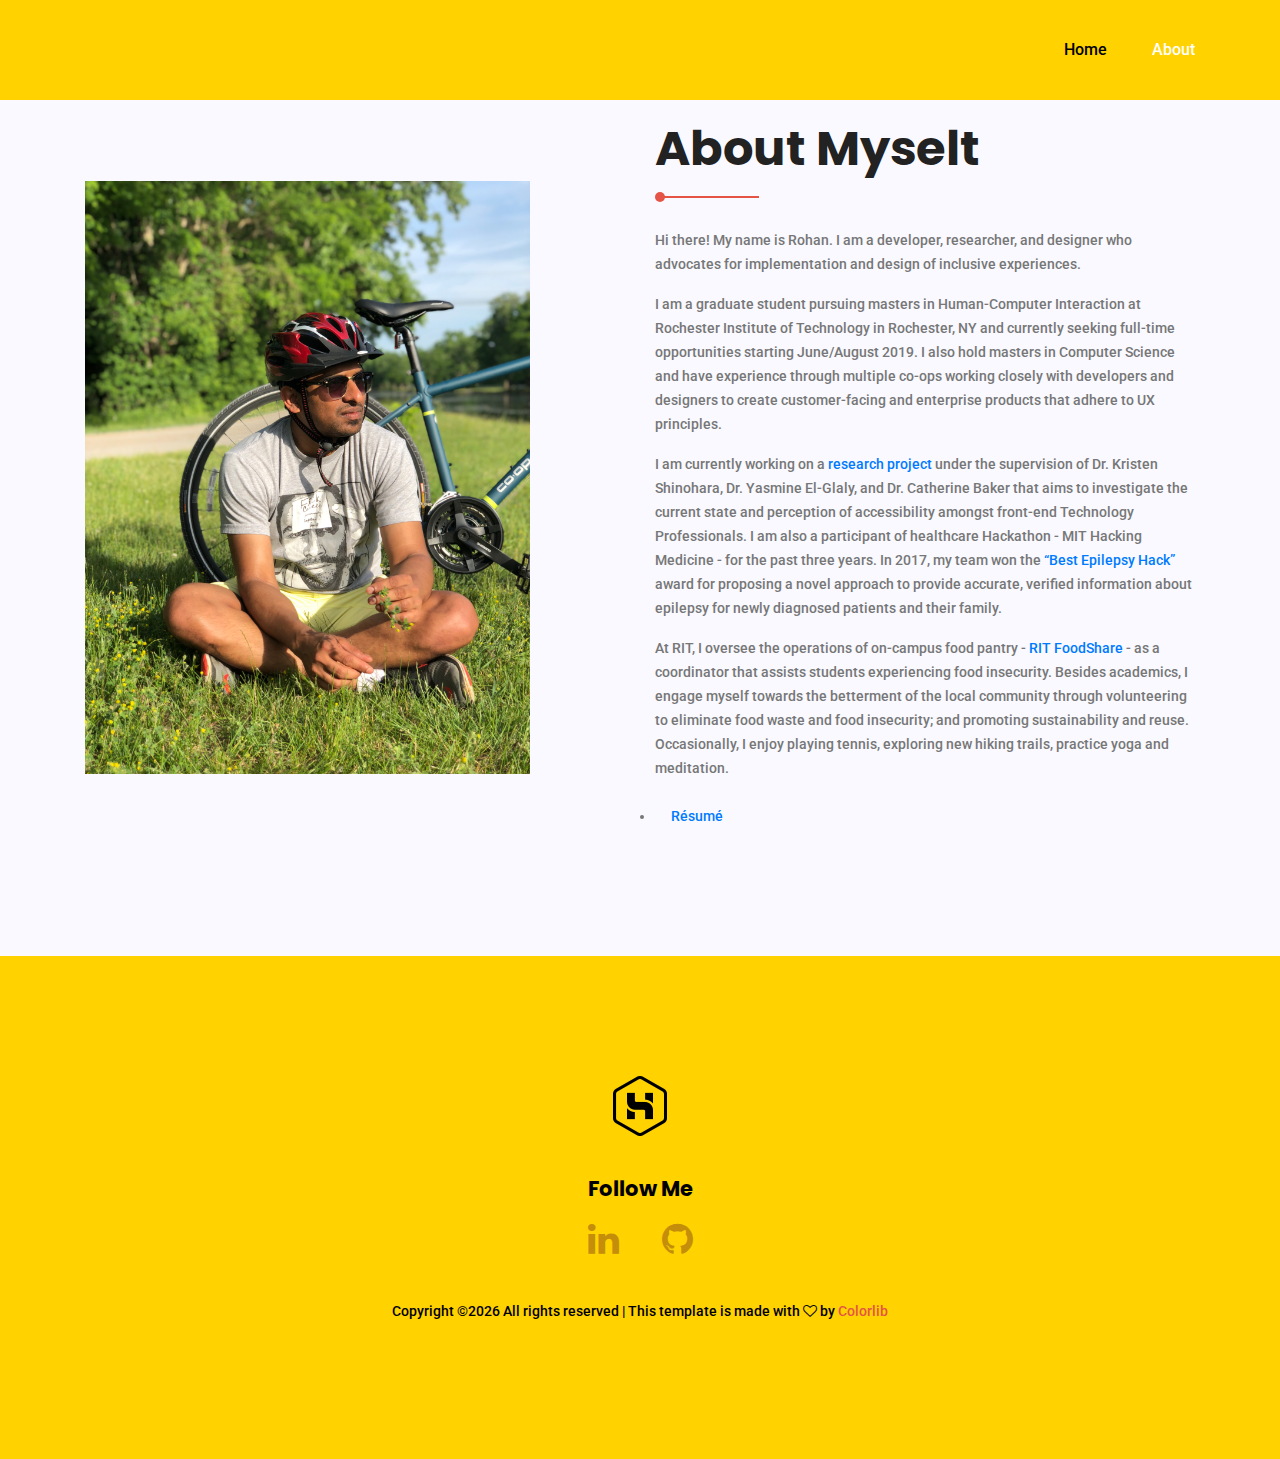
==== commit 5104fcca: "Resume link" ====
--- a/about-me.html
+++ b/about-me.html
@@ -120,7 +120,7 @@
 									and promoting sustainability and reuse. Occasionally, I enjoy playing tennis, exploring new hiking trails, practice yoga and meditation.  
 								</p>
 					</div>
-					<a href="#" class="primary-btn">Résumé</a>
+					<li class="nav-item"><a class="nav-link" href="https://drive.google.com/open?id=1_kmthEHiFn7i1tu3QJlvjZGI8vYpVeiy">Résumé</a></li>
 				</div>
 			</div>
 		</div>
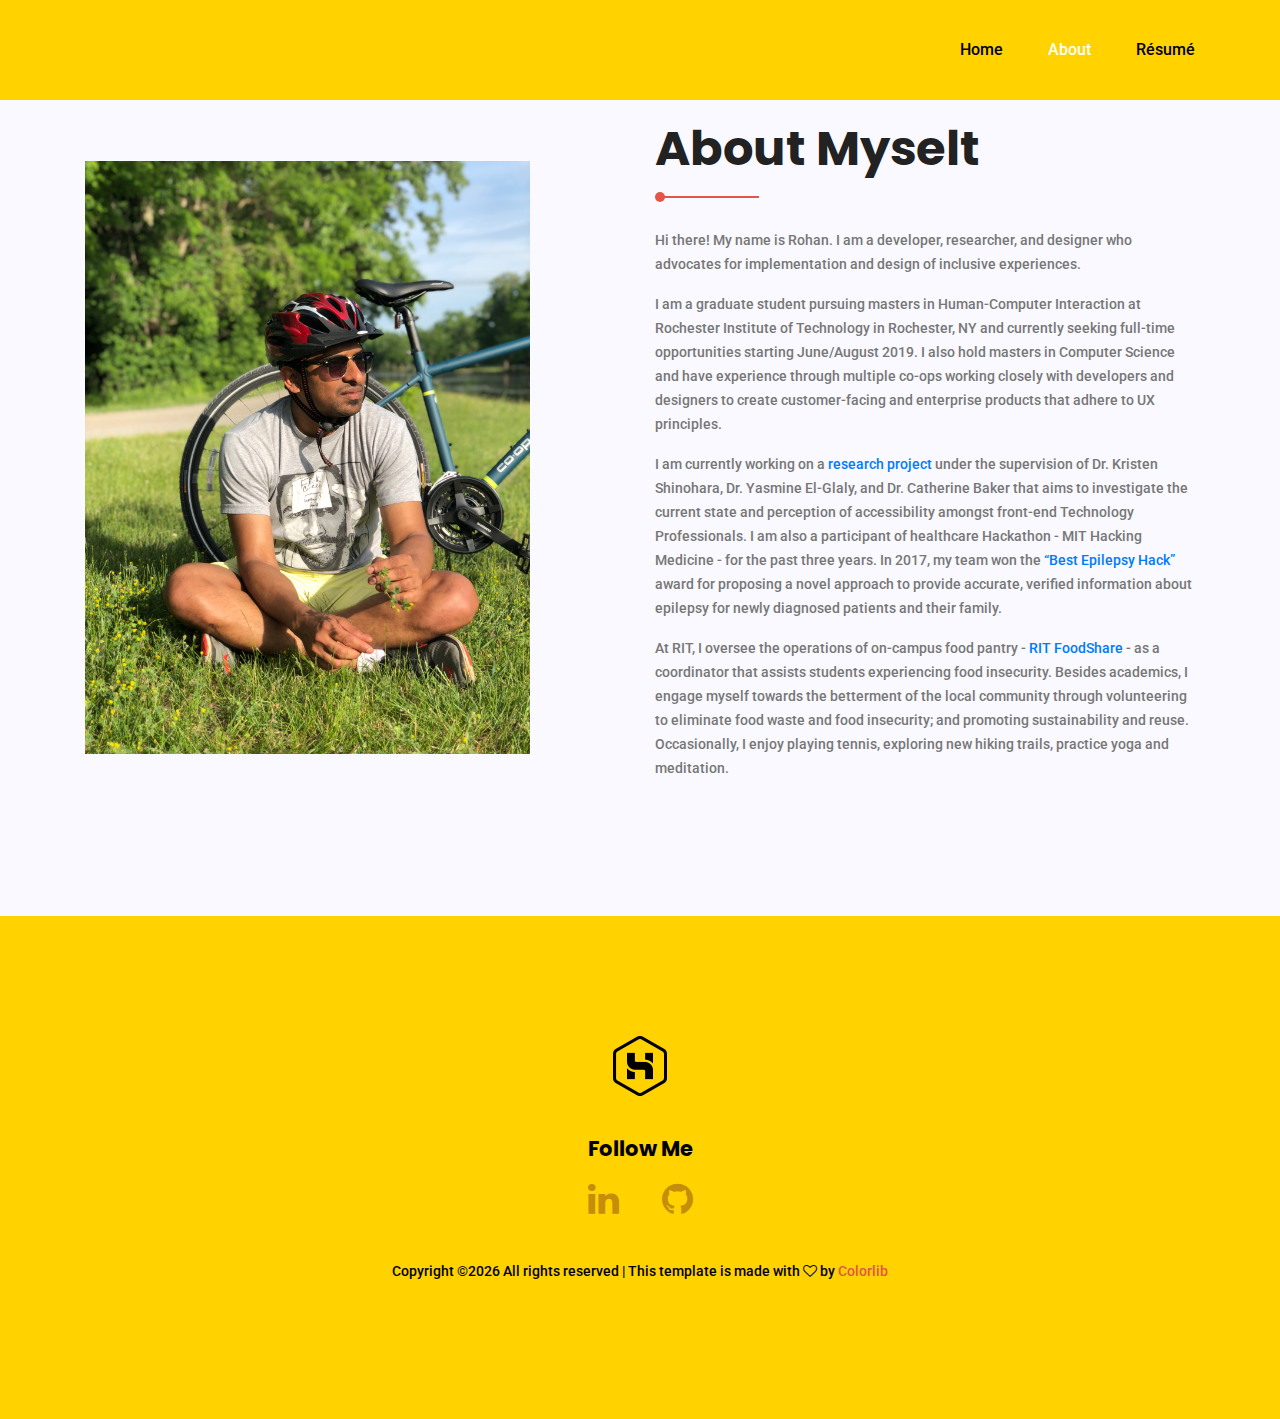
==== commit 8ad115f0: "Resume Button in Navigation Bar Fix" ====
--- a/about-me.html
+++ b/about-me.html
@@ -62,7 +62,7 @@
 									<li class="nav-item"><a class="nav-link" href="single-blog.html">Blog Details</a></li>
 								</ul>
 							</li> -->
-							<!-- <li class="nav-item"><a class="nav-link" href="contact.html">Contact</a></li> -->
+							<li class="nav-item"><a class="nav-link" href="https://drive.google.com/open?id=1_kmthEHiFn7i1tu3QJlvjZGI8vYpVeiy">Résumé</a></li>
 						</ul>
 					</div>
 				 </div> 
@@ -120,7 +120,7 @@
 									and promoting sustainability and reuse. Occasionally, I enjoy playing tennis, exploring new hiking trails, practice yoga and meditation.  
 								</p>
 					</div>
-					<li class="nav-item"><a class="nav-link" href="https://drive.google.com/open?id=1_kmthEHiFn7i1tu3QJlvjZGI8vYpVeiy">Résumé</a></li>
+				<!-- <li class="nav-item"><a class="nav-link" href="https://drive.google.com/open?id=1_kmthEHiFn7i1tu3QJlvjZGI8vYpVeiy">Résumé</a></li> -->
 				</div>
 			</div>
 		</div>
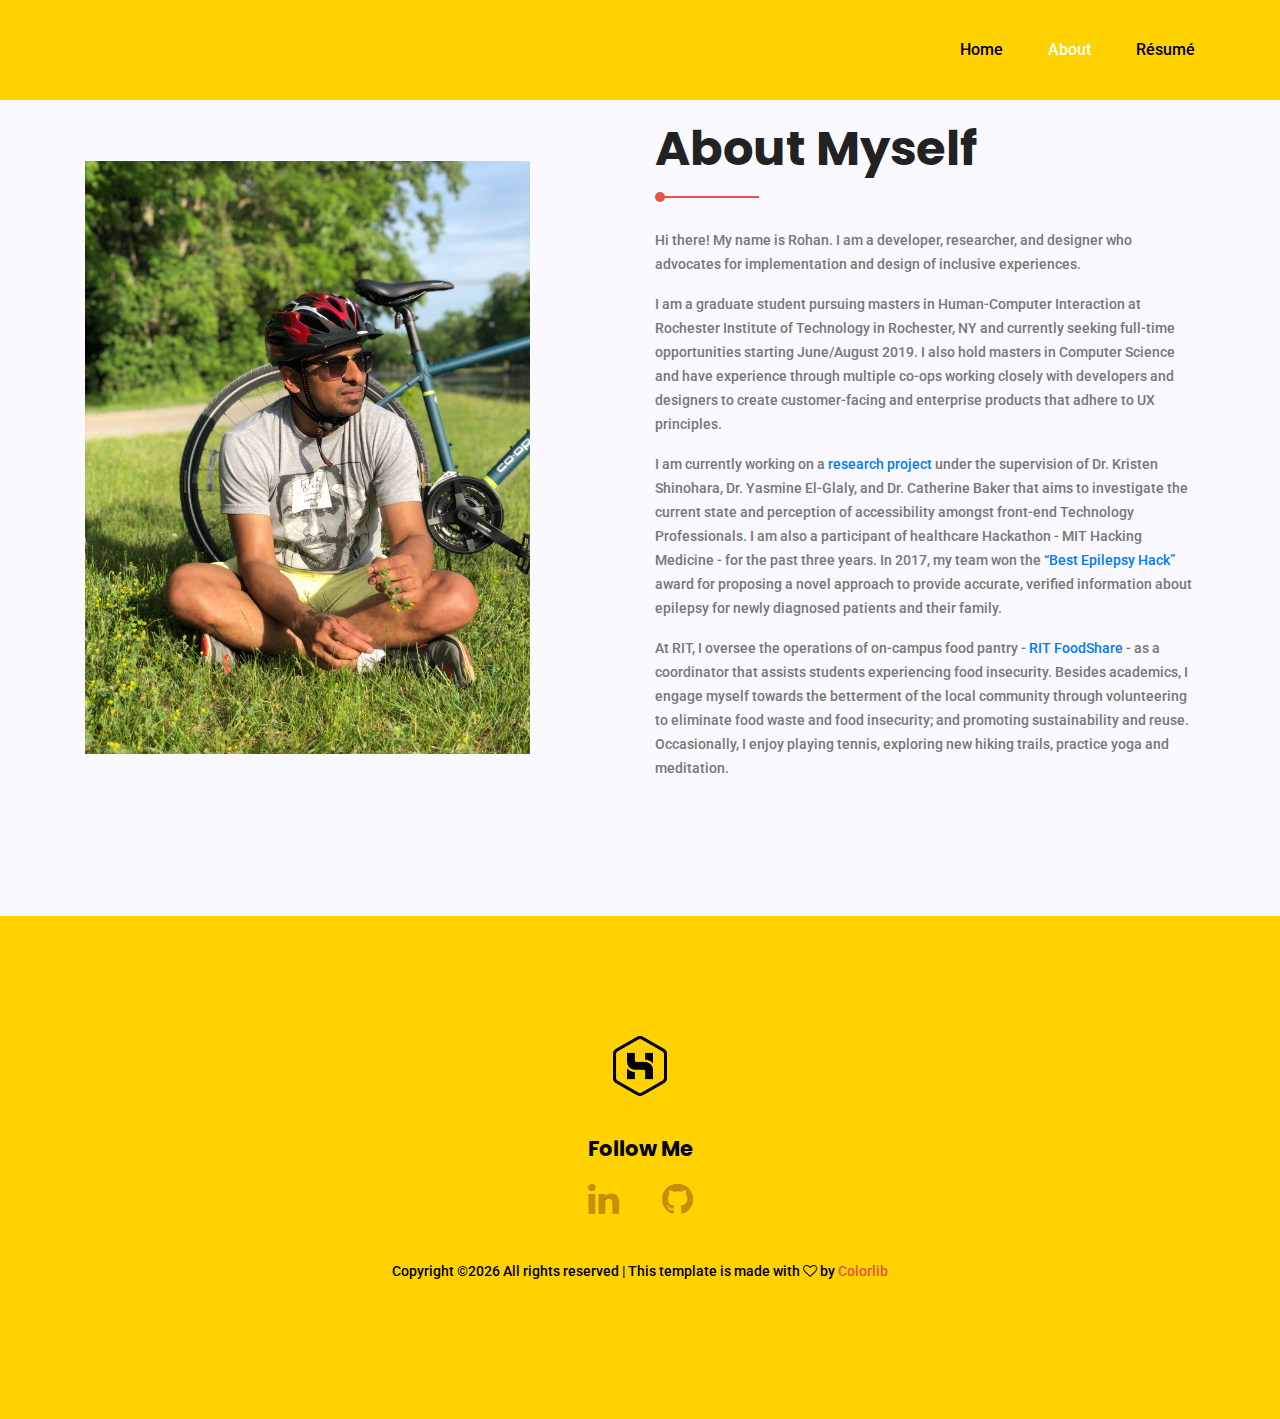
==== commit 70c113f7: "About Myself*" ====
--- a/about-me.html
+++ b/about-me.html
@@ -97,7 +97,7 @@
 				</div>
 				<div class="col-lg-6 col-md-12 about-right">
 					<div class="main-title text-left">
-						<h1>about myselt</h1>
+						<h1>About Myself</h1>
 					</div>
 					<div class="mb-50 wow fadeIn" data-wow-duration=".8s">
 							<p>
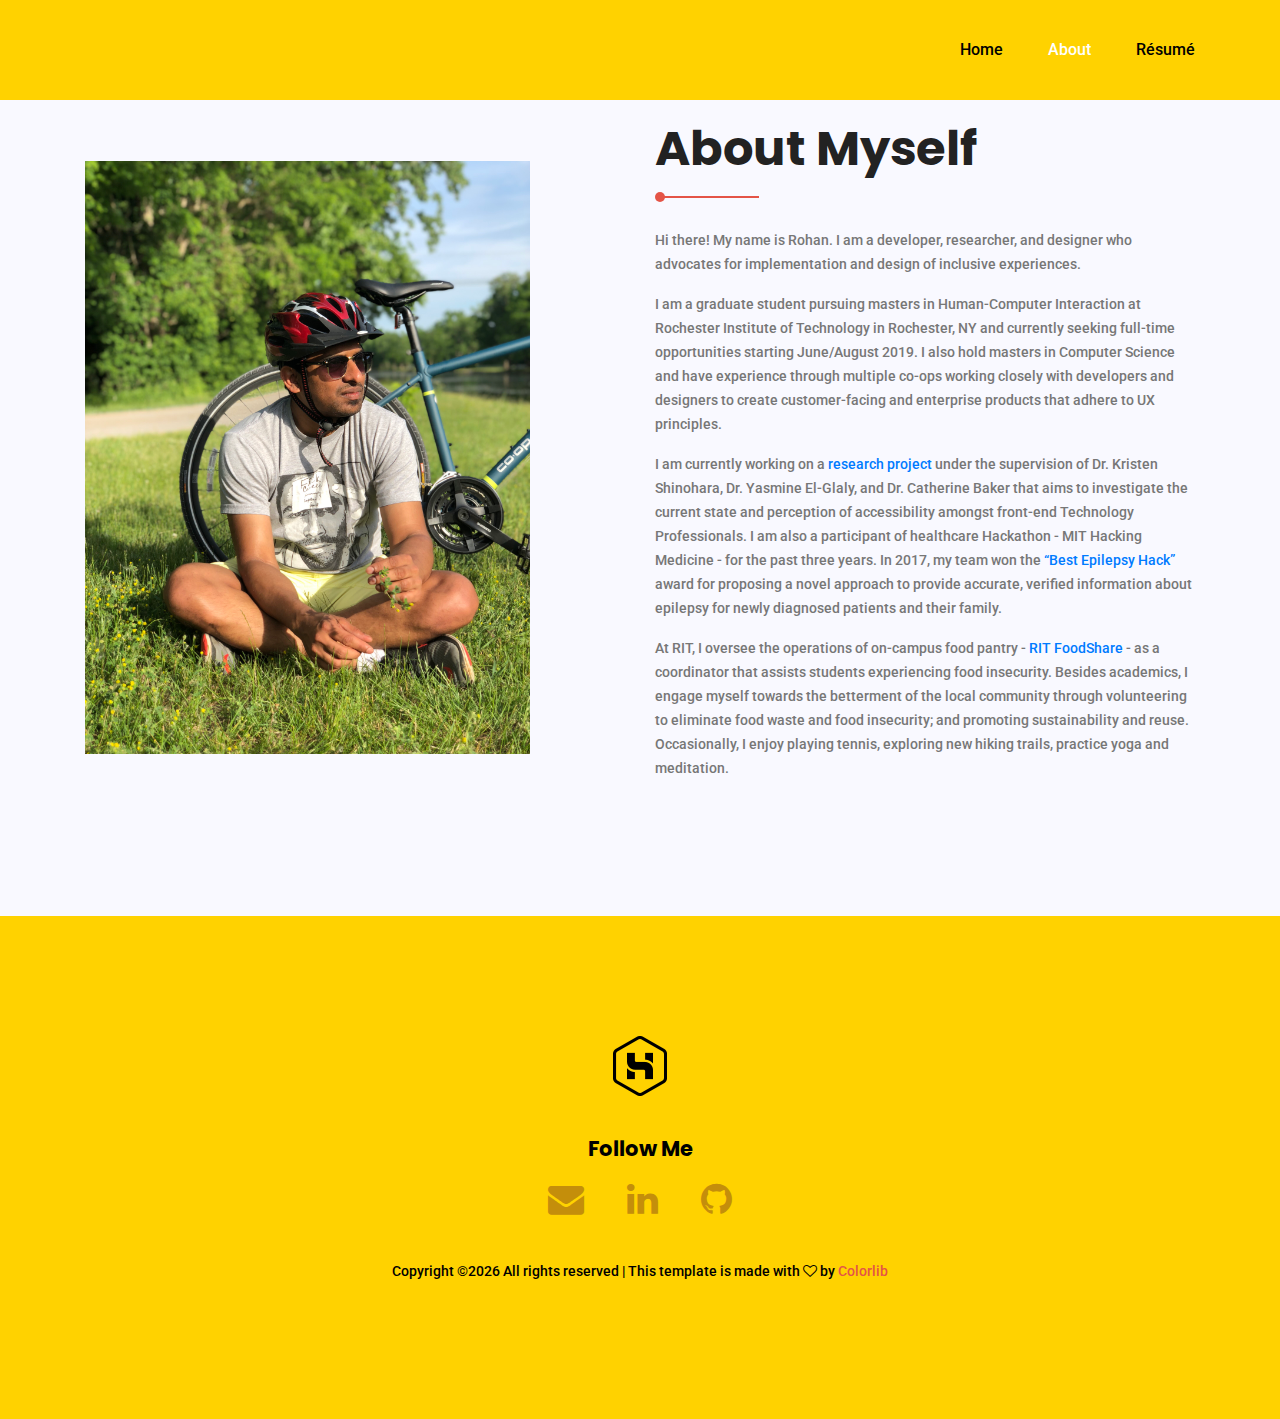
==== commit 4503aa33: "Added email button in footer" ====
--- a/about-me.html
+++ b/about-me.html
@@ -144,6 +144,7 @@
 							<h4>Follow Me</h4>
 						</div>
 						<ul class="list">
+							<li><a href="mailto:rxp4437@gmail.com"><i class="fa fa-envelope"></i></a></li>
 							<li><a href="http://linkedin.com/in/rohanspatel"><i class="fa fa-linkedin"></i></a></li>
 							<li><a href="https://github.com/patelrohan"><i class="fa fa-github"></i></a></li>
 							<!-- <li><a href="#"><i class="fa fa-dribbble"></i></a></li>
